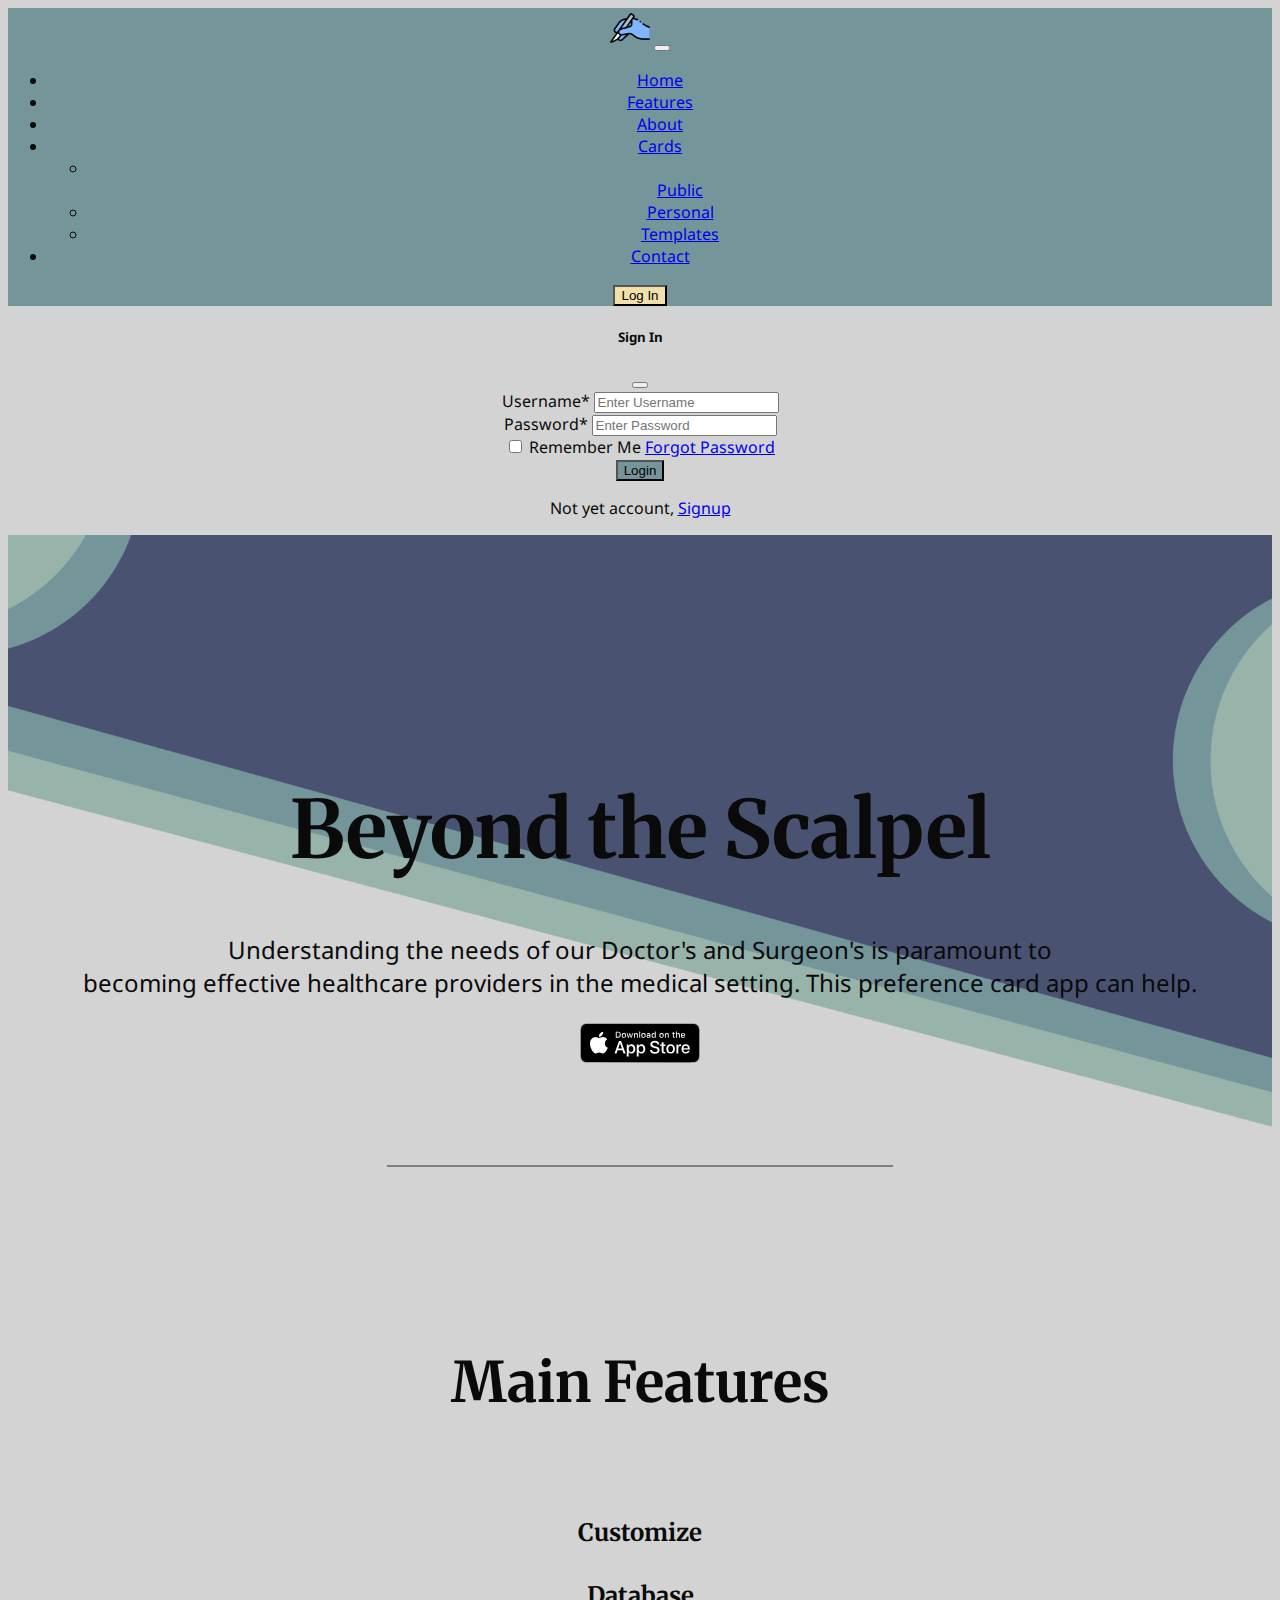
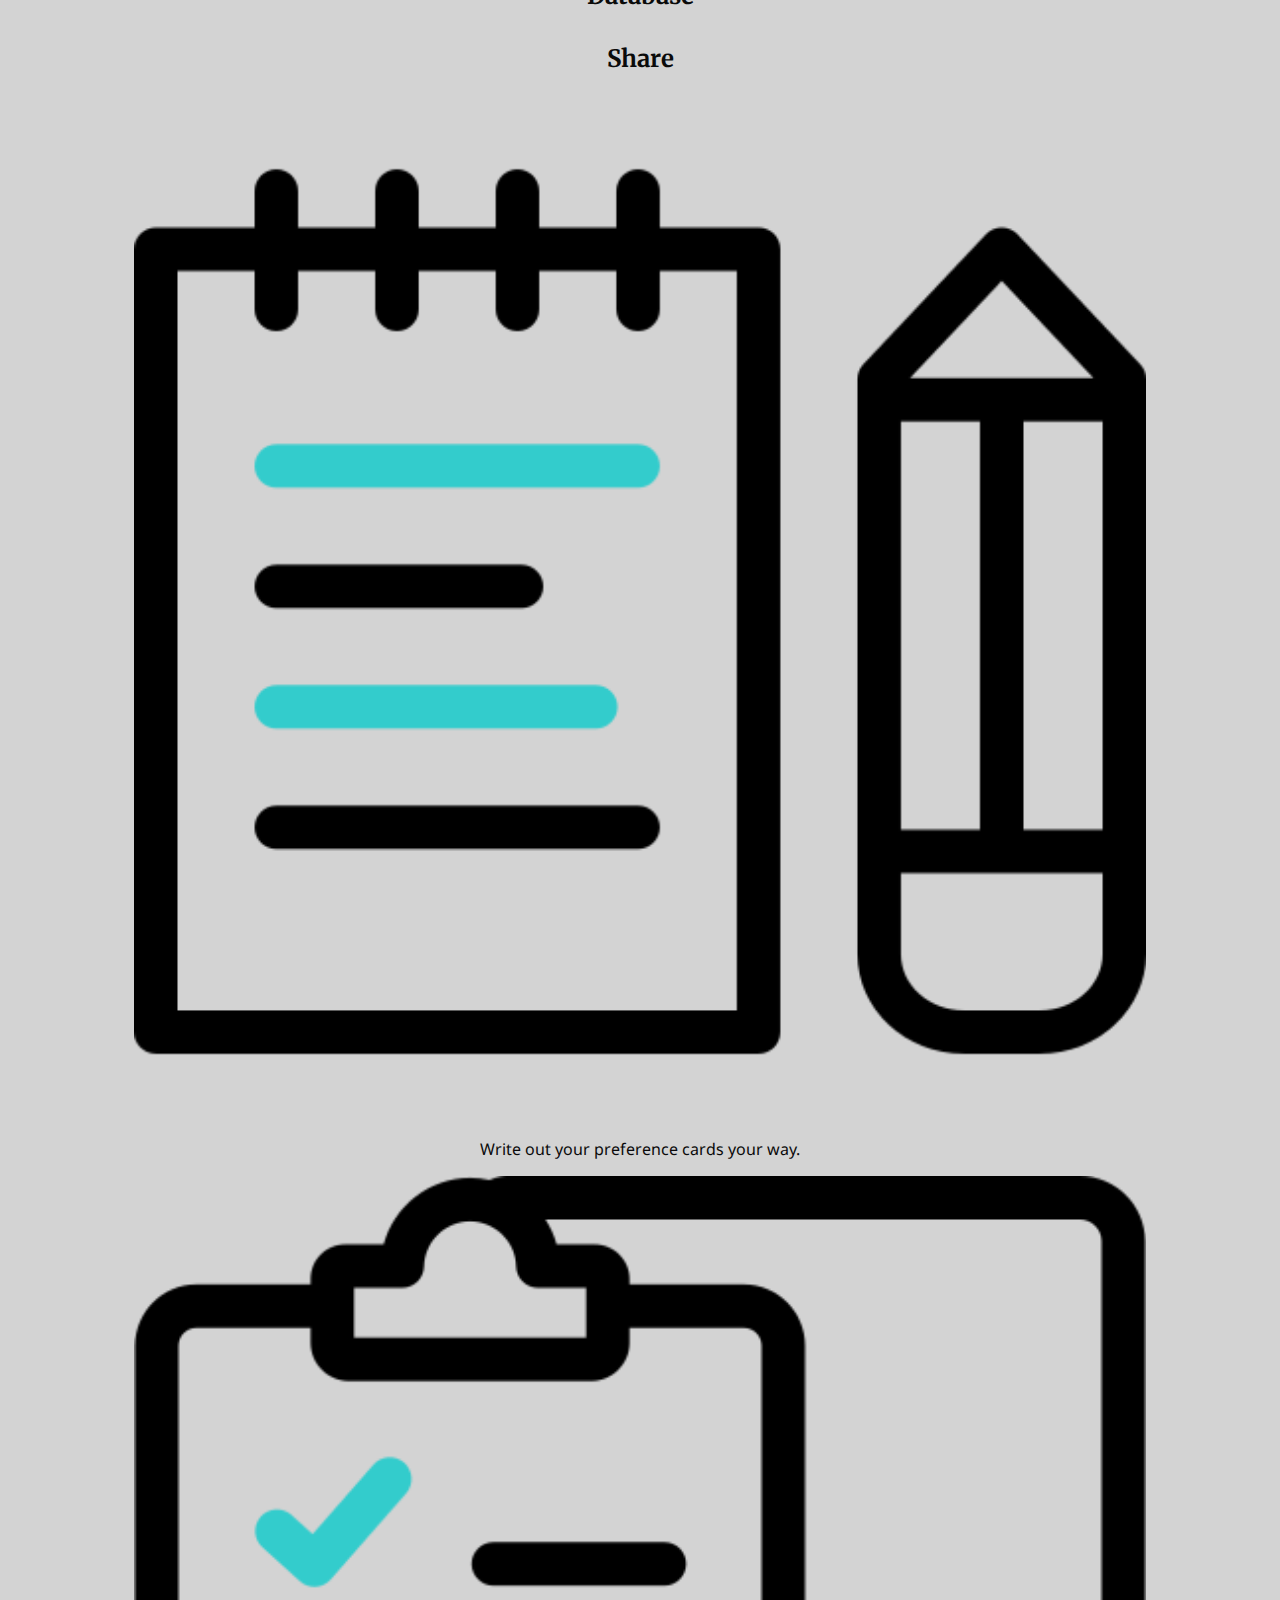
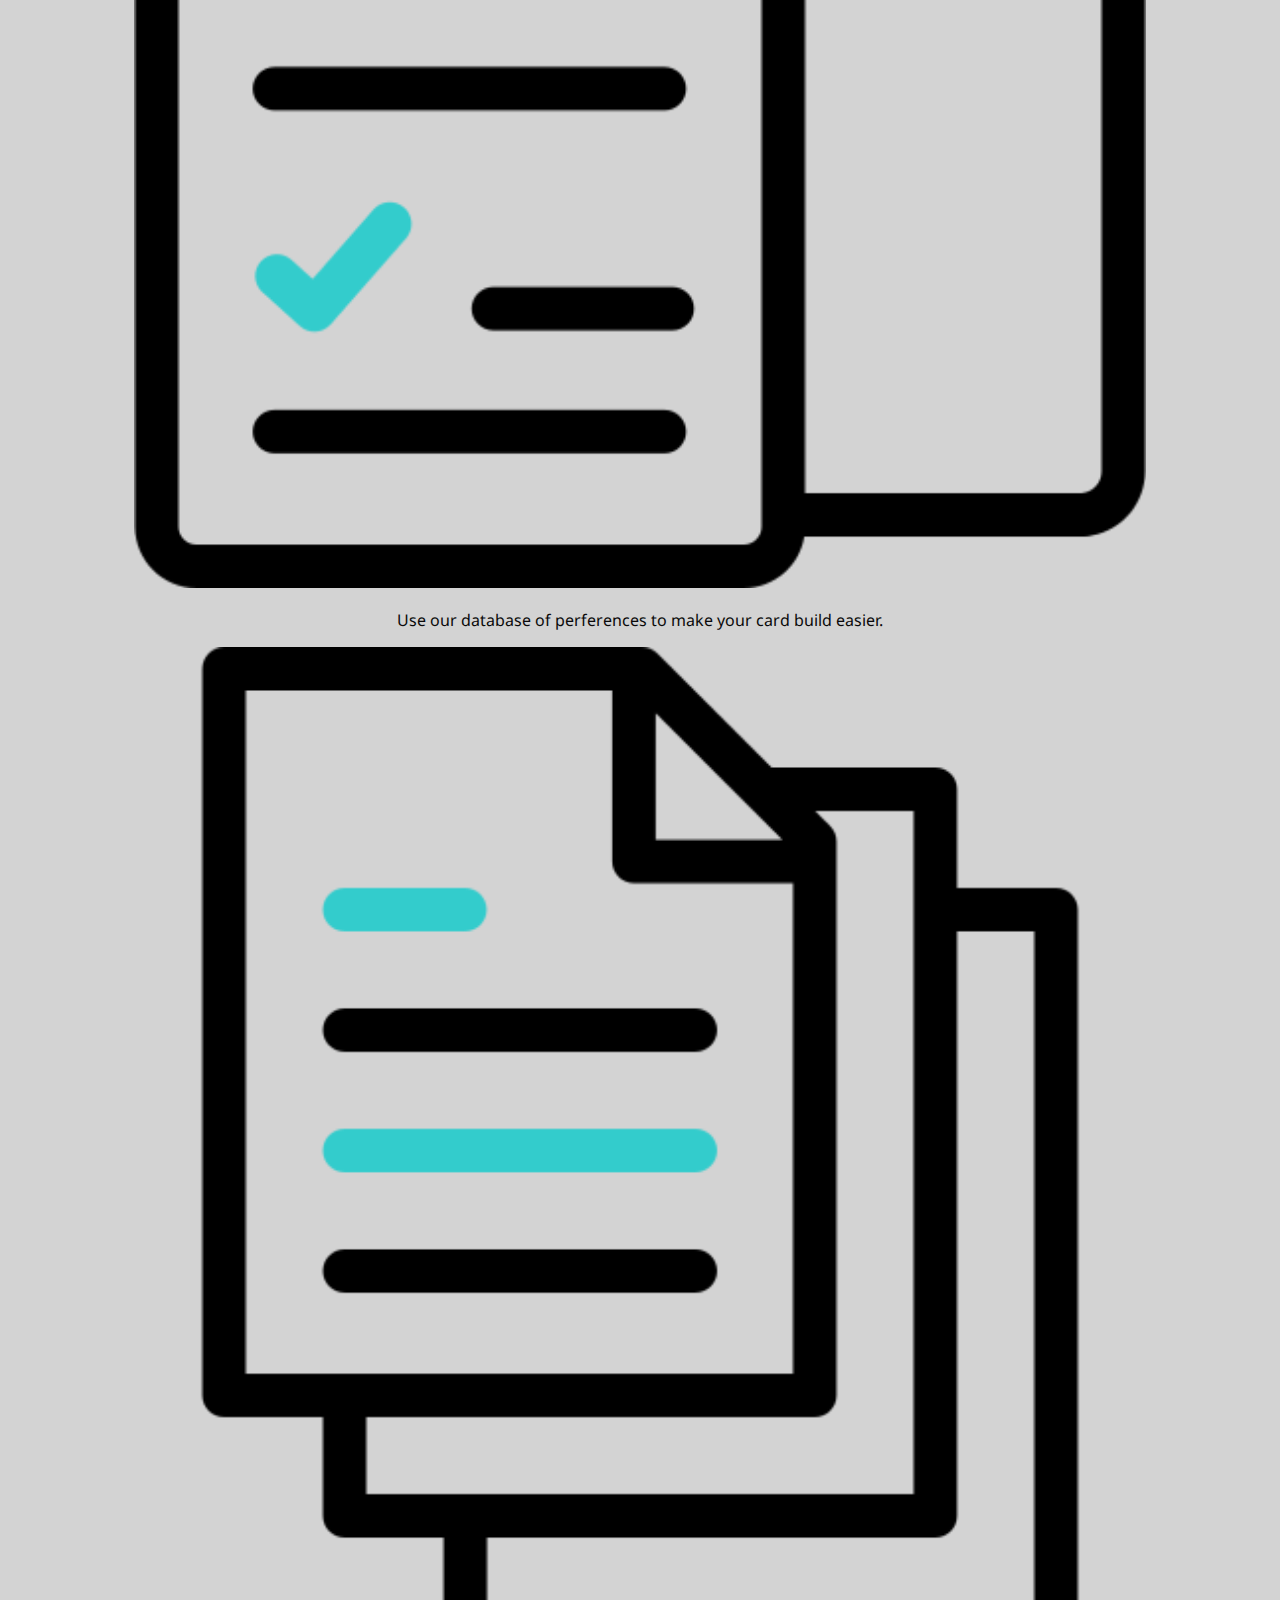
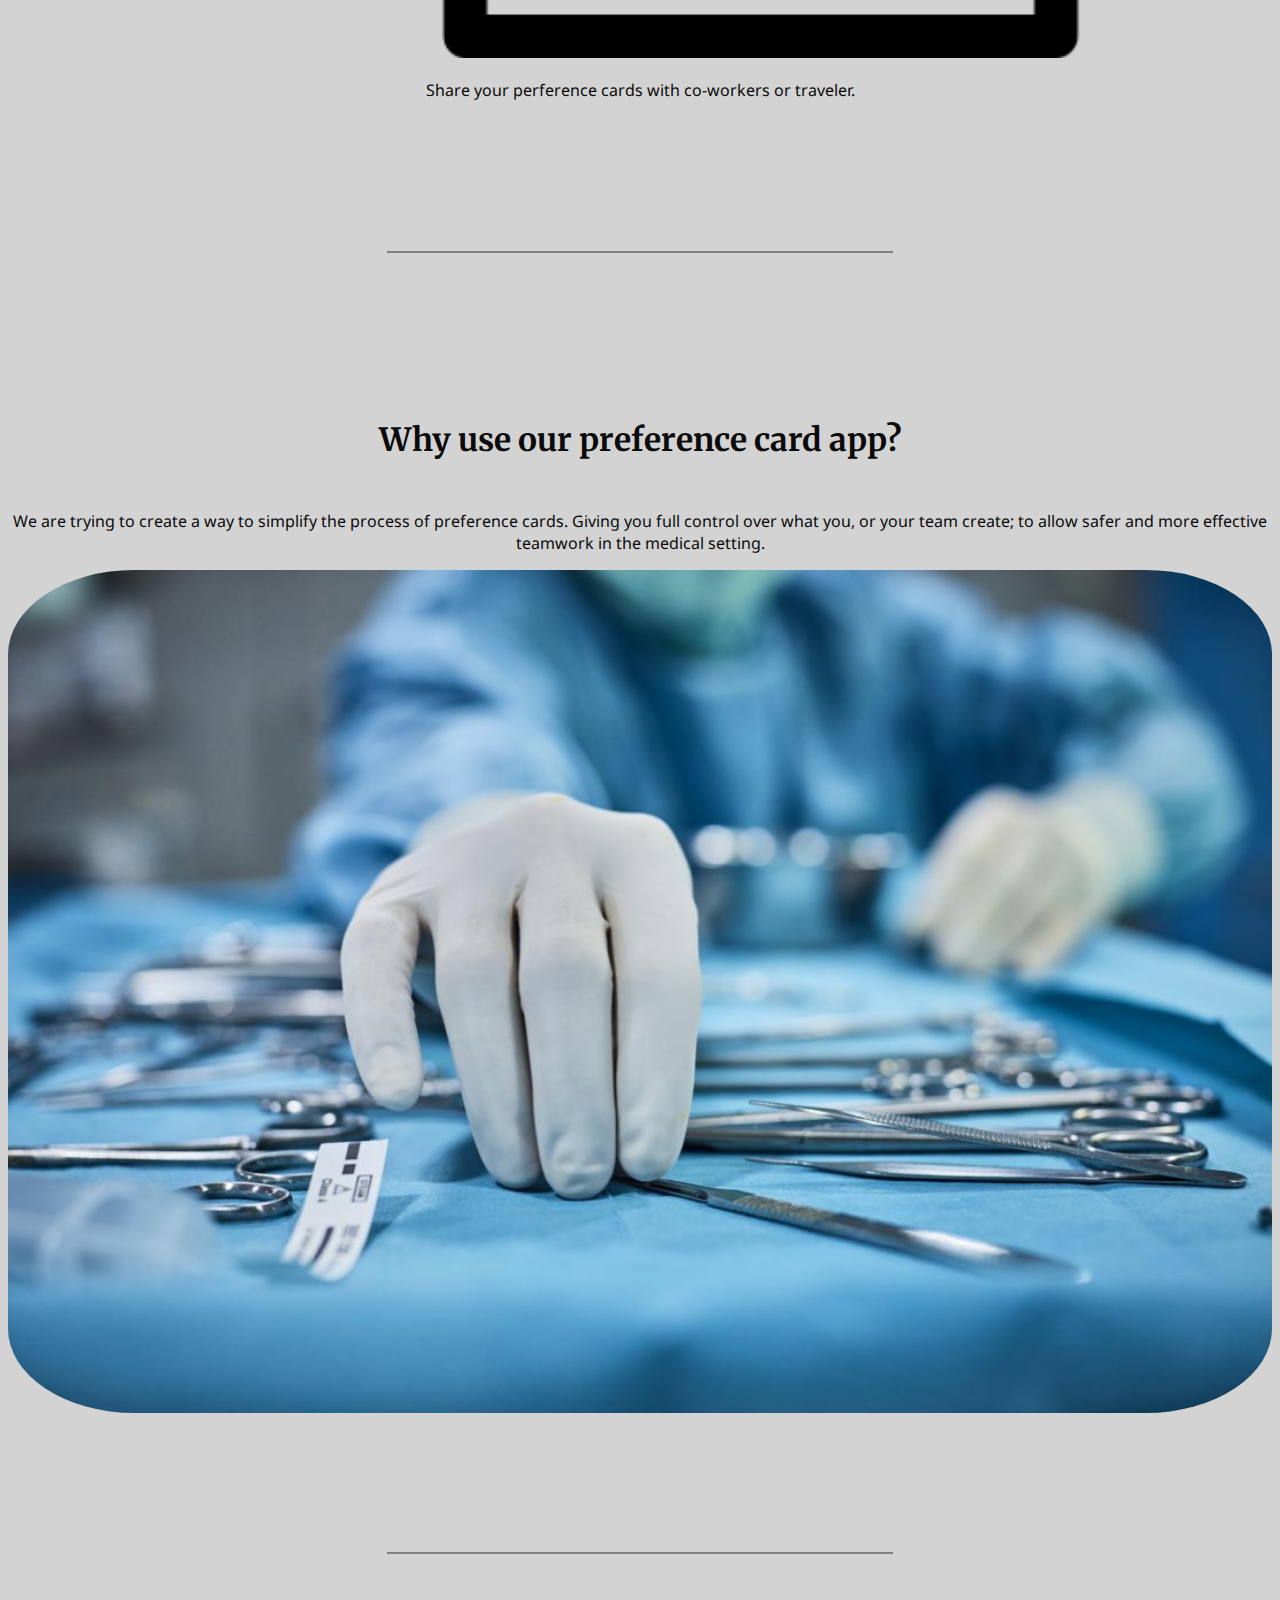
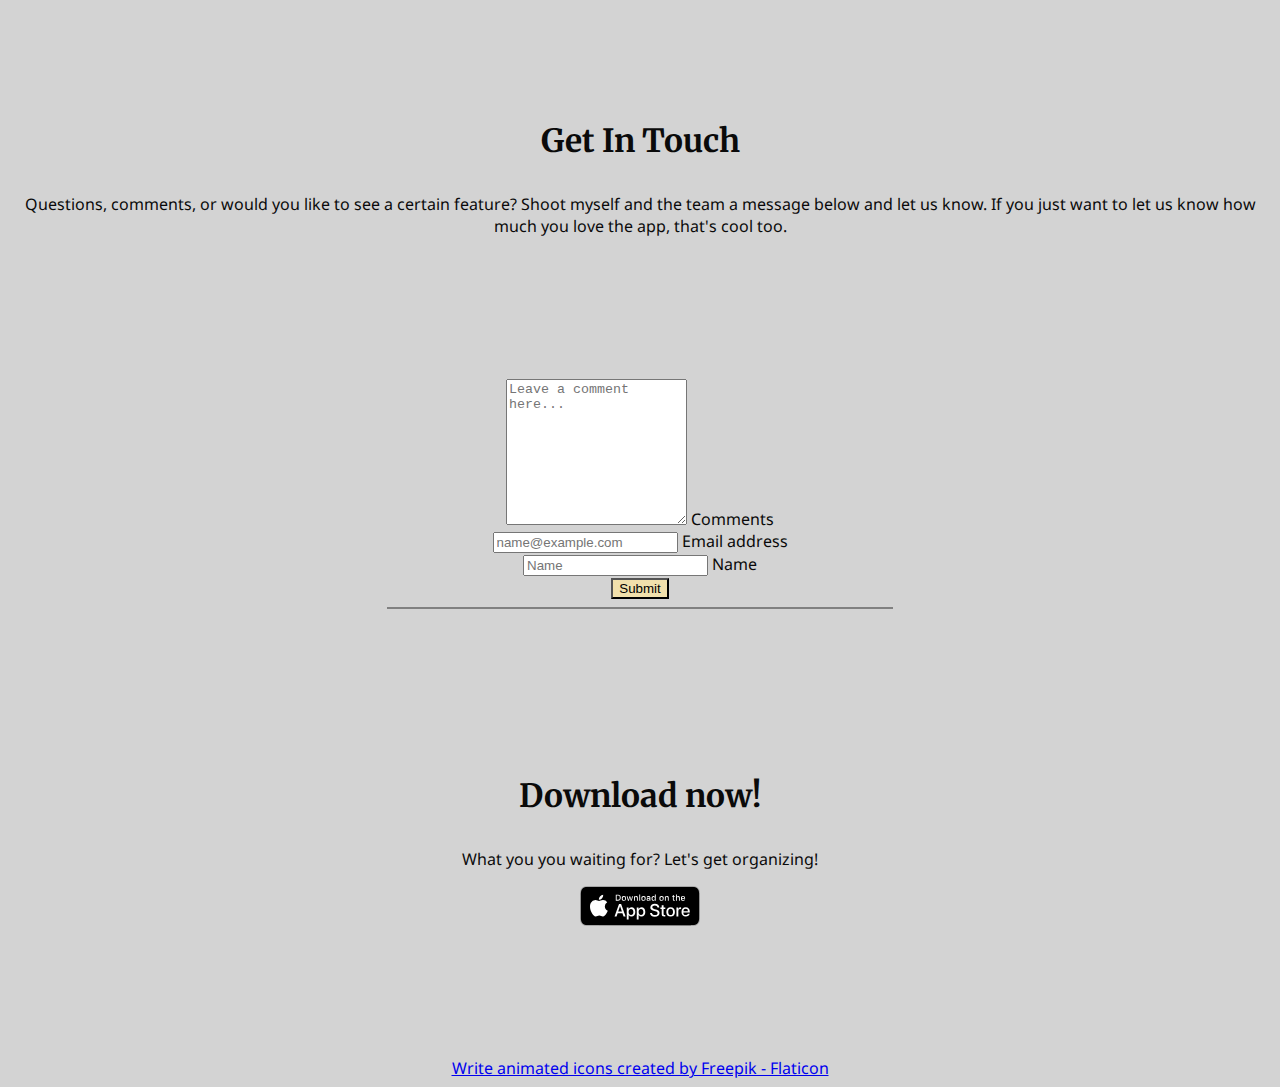
==== index.html @ 88313508 "Add files via upload" ====
<!DOCTYPE html>
<html lang="en">
<head>

<!--Required meta tags-->

    <meta charset="UTF-8">
    <meta http-equiv="X-UA-Compatible" content="IE=edge">
    <meta name="viewport" content="width=device-width, initial-scale=1.0">

<!--Bootstrap-->

    <link href="https://cdn.jsdelivr.net/npm/bootstrap@5.1.3/dist/css/bootstrap.min.css" rel="stylesheet" integrity="sha384-1BmE4kWBq78iYhFldvKuhfTAU6auU8tT94WrHftjDbrCEXSU1oBoqyl2QvZ6jIW3" crossorigin="anonymous">

<!--Fonts-->

    <link rel="preconnect" href="https://fonts.googleapis.com">
    <link rel="preconnect" href="https://fonts.gstatic.com" crossorigin>
    <link href="https://fonts.googleapis.com/css2?family=Merriweather:wght@400;900&family=Noto+Sans:wght@200;400&display=swap" rel="stylesheet">

<!--Stylesheet-->

    <link rel="stylesheet" href="css/stylesheet.css"></a>

<!--Icon in window-->

<link rel="icon" href="images/favicon.ico?v=2">

    <title>Beyond the Scalpel</title>
</head>

    <nav class="navbar navbar-expand-md sticky-top navbar-dark">
        <div class="container-fluid">
            <a class="navbar-brand" href="#">
                <img src="images/scalpel.png" width="40" height="40" alt="icon picture"/></a>
            <button class="navbar-toggler" type="button" data-bs-toggle="collapse" data-bs-target="#navbarSupportedContent" aria-controls="navbarSupportedContent" aria-expanded="false" aria-label="Toggle navigation">
                <span class="navbar-toggler-icon"></span>
            </button>
            <div class="collapse navbar-collapse" id="navbarSupportedContent">

<!--List of Nav links-->

            <ul class="navbar-nav mx-auto">
                <li class="nav-item">
                    <a class="nav-link active" aria-current="page" href="#">Home</a>
                </li>
                <li class="nav-item">
                    <a class="nav-link" href="#features">Features</a>
                </li>
                <li class="nav-item">
                    <a class="nav-link" href="#">About</a>
                </li>
                <li class="nav-item dropdown">
                    <a class="nav-link dropdown-toggle" href="#" id="navbarDropdown" role="button" data-bs-toggle="dropdown" aria-expanded="false">Cards</a>
                    <ul class="dropdown-menu dropdown-menu-dark" aria-labelledby="navbarDropdown">
                        <li></li><a class="dropdown-item" href="#">Public</a></li>
                        <li><a class="dropdown-item" href="#">Personal</a></li>
                        <li><a class="dropdown-item" href="templates.html">Templates</a></li>
                    </ul>
                </li>
                <li class="nav-item">
                    <a class="nav-link" href="#contact">Contact</a>
                </li>
            </ul>

<!--Login Button-->

                <button class="btn btn-sm mx-2 btn-style" data-bs-toggle="modal" data-bs-target="#modalForm" style="background-color: #F1E0AC;" type="button">Log In</button>
            </div>
        </div>
    </nav>

<!--Modal-->

    <div class="modal fade" id="modalForm" tabindex="-1" aria-hidden="true">
        <div class="modal-dialog modal-dialog-centered">
          <div class="modal-content" style="background-color: lightgrey">

<!-- Login Form -->

              <form action="">
                <div class="modal-header">
                  <h5 class="modal-title">Sign In</h5>
                  <button type="button" class="btn-close" data-bs-dismiss="modal" aria-label="Close"></button>
                </div>
                <div class="modal-body">
                  <div class="mb-3">
                      <label for="Username">Username<span class="text-danger">*</span></label>
                      <input type="text" name="username" class="form-control" id="Username" placeholder="Enter Username">
                  </div>
      
                  <div class="mb-3">
                      <label for="Password">Password<span class="text-danger">*</span></label>
                      <input type="password" name="password" class="form-control" id="Password" placeholder="Enter Password">
                  </div>
                  <div class="mb-3">
                      <input class="form-check-input" type="checkbox" value="" id="remember" required>
                      <label class="form-check-label" for="remember">Remember Me</label>
                      <a href="#" class="float-end">Forgot Password</a>
                  </div>
                </div>
                <div class="modal-footer pt-4">                  
                  <button type="button" class="btn mx-auto w-100" style="background-color: #74959A;">Login</button>
                </div>
                <p class="text-center">Not yet account, <a href="#">Signup</a></p> 
            </form>
          </div>
        </div>
      </div>
    
<body>

<!--Header/Download Button-->

    <header class="container-fluid top-header">
        <div class="row mx-5">
            <div class="col">
                <h1>Beyond the Scalpel</h1>
                <p class="text-heading"> Understanding the needs of our Doctor's and Surgeon's is paramount to </br>becoming effective healthcare providers in the medical setting. This preference card app can help.</p>
            </div>
            <div class="row">
                <div class="col">
                    <a class="btn btn-lg pt-5" class="apple-button" role="button" type="button" href="https://www.apple.com/app-store/">
                        <img src="images/apple-appstore.svg"/>
                    </a>
                </div>
            </div>
        </div>
    </header>

    <hr>

<!--Main features-->

    <section class="container">
        <div class="row row-content" id="features">
            <div class="col">
                <h2>Main Features</h2>
            </div>
    <!--Headers-->        
            <div class="row feature-heading">
                <div class="col-4">
                    <h4>Customize</h4>
                </div>
                <div class="col-4">
                    <h4>Database</h4>
                </div>
                <div class="col-4">
                    <h4>Share</h4>
                </div>
            </div>
            <div class="row features">
                <div class="col-2">
    <!--Icons-->
                    <img class="icon" src="images/notebook.png" alt="Notebook Icon" width="80%"/>
                </div>
                <div class="col-2">
                    <p>Write out your preference cards your way.</p>
                </div>
                <div class="col-2">
                    <img class="icon" src="images/checklist.png" alt="Notebook Icon" width="80%"/>
                </div>
                <div class="col-2">
                    <p>Use our database of perferences to make your card build easier.</p>
                </div>
                <div class="col-2">
                    <img class="icon" src="images/document.png" alt="Notebook Icon" width="80%"/>
                </div>
                <div class="col-2">
                    <p>Share your perference cards with co-workers or traveler.</p>
                </div>
            </div>
        </div>
    </section>

  <hr>

<!--Why our app-->

    <section class="container-fluid">
        <div class="row row-content">
            <div class="col-5 my-auto mx-auto">
                <h3>Why use our preference card app?</h3>
                <p class="p-body">We are trying to create a way to simplify the process of preference cards. Giving you full control over what you, or your team create; to allow safer and more effective teamwork in the medical setting.</p>
            </div>
            <div class="col-5 my-auto mx-auto">
                <img class="medical-img" src="images/surgical-hands.jpg" width="100%" alt="Surgical instrument handling"/>
            </div>
        </div>
    </section>

    <hr>

<!--Comments section-->

    <section class="container-fluid">
        <div class="row row-content" id="contact">
            <div class="col-12">
                <h3>Get In Touch</h3>
            </div>
            <div class="col-11 mt-4 mx-auto">
                <p>Questions, comments, or would you like to see a certain feature? Shoot myself and the team a message below and let us know. If you just want to let us know how much you love the app, that's cool too.</p>
            </div>
        </div>

<!--Comments Form-->

        <form>
            <div class="form-floating mb-3">
                <textarea class="form-control" placeholder="Leave a comment here..." id="floatingTextarea" style="height: 140px;"></textarea>
                <label for="floatingTextarea">Comments</label>
            </div>
            <div class="row">
                <div class="col-5">
                    <div class="form-floating mb-3">
                        <input type="email" class="form-control" id="floatingInput" placeholder="name@example.com">
                        <label for="floatingInput">Email address</label>
                    </div>
                </div>
                <div class="col-4">
                    <div class="form-floating">
                        <input type="name" class="form-control" id="floatingName" placeholder="Name">
                        <label for="floatingName">Name</label>
                    </div>
                </div>
                <div class="col-3 mt-1">
                    <button class="btn btn-lg btn-style" type="submit" style="background-color: #F1E0AC;">Submit</button>
                </div>
            </div>
        </form>
    </section>

    <hr>

<!--Download call to action/button-->

    <section class="container-fluid">
        <div class="row row-content">
            <div class="col-12">
                <h3>Download now!</h3>
            </div>
            <div class="col-12 mt-2">
                <p>What you you waiting for? Let's get organizing!</p>
            </div>
            <div class="col">
                <a class="btn btn-lg pt-5" class="apple-button" role="button" type="button" href="https://www.apple.com/app-store/">
                    <img src="images/apple-appstore.svg"/>
                </a>
            </div>
        </div>
    </section>

<footer>

    <a href="https://www.flaticon.com/free-animated-icons/write" title="write animated icons">Write animated icons created by Freepik - Flaticon</a>

</footer>

<!--Bootstrap Javscript-->

    <script src="https://cdn.jsdelivr.net/npm/bootstrap@5.1.3/dist/js/bootstrap.bundle.min.js" integrity="sha384-ka7Sk0Gln4gmtz2MlQnikT1wXgYsOg+OMhuP+IlRH9sENBO0LRn5q+8nbTov4+1p" crossorigin="anonymous"></script>

</body>
</html>
---- css/stylesheet.css ----
body {
    background-color: lightgray;
    font-family: 'Noto Sans', sans-serif;
    font-size: 100%;
    color: rgb(10, 10, 10);
    text-align: center;
}
h1 {
    font-family: 'Merriweather', serif;
    font-size: 5em;
}
h2{
    font-family: 'Merriweather', serif;
    font-size: 3.5em;
}
h3 {
    font-family: 'Merriweather', serif;
    font-size: 2.0em;
}
h4 {
    font-family: 'Merriweather', serif;
    font-size: 1.5em;
}
header {
    background-image: url("../images/header-background.png");
    background-position: center;
    background-repeat: repeat;
    background-size: cover;
    text-align: center;
    padding-top: 15%;
    padding-bottom: 7%;
}
nav {
    background-color: #74959A;
}
hr {
    width: 40%;
    border-style: solid none none none;
    border-width: 2px;
    margin-left: 30%;
}
form {
    margin: auto;
    width: 80%;
}
.row-content {
    padding-top: 10%;
    padding-bottom: 10%;
    color: rgb(10, 10, 10);
}
.features {
    margin-top: 20px;
}
.feature-heading {
    margin-top: 100px;
}
.text-heading {
    font-size: 1.5em;
}
.icon:hover {
    transform: scale(1.2) rotate(10deg);
}
.medical-img {
    border-radius: 10%;
}
.p-body {
    margin-top: 50px;
}
.btn-style:hover { 
    box-shadow: 0 12px 16px 0 rgba(0,0,0,0.24), 0 17px 50px 0 rgba(0,0,0,0.19);
}
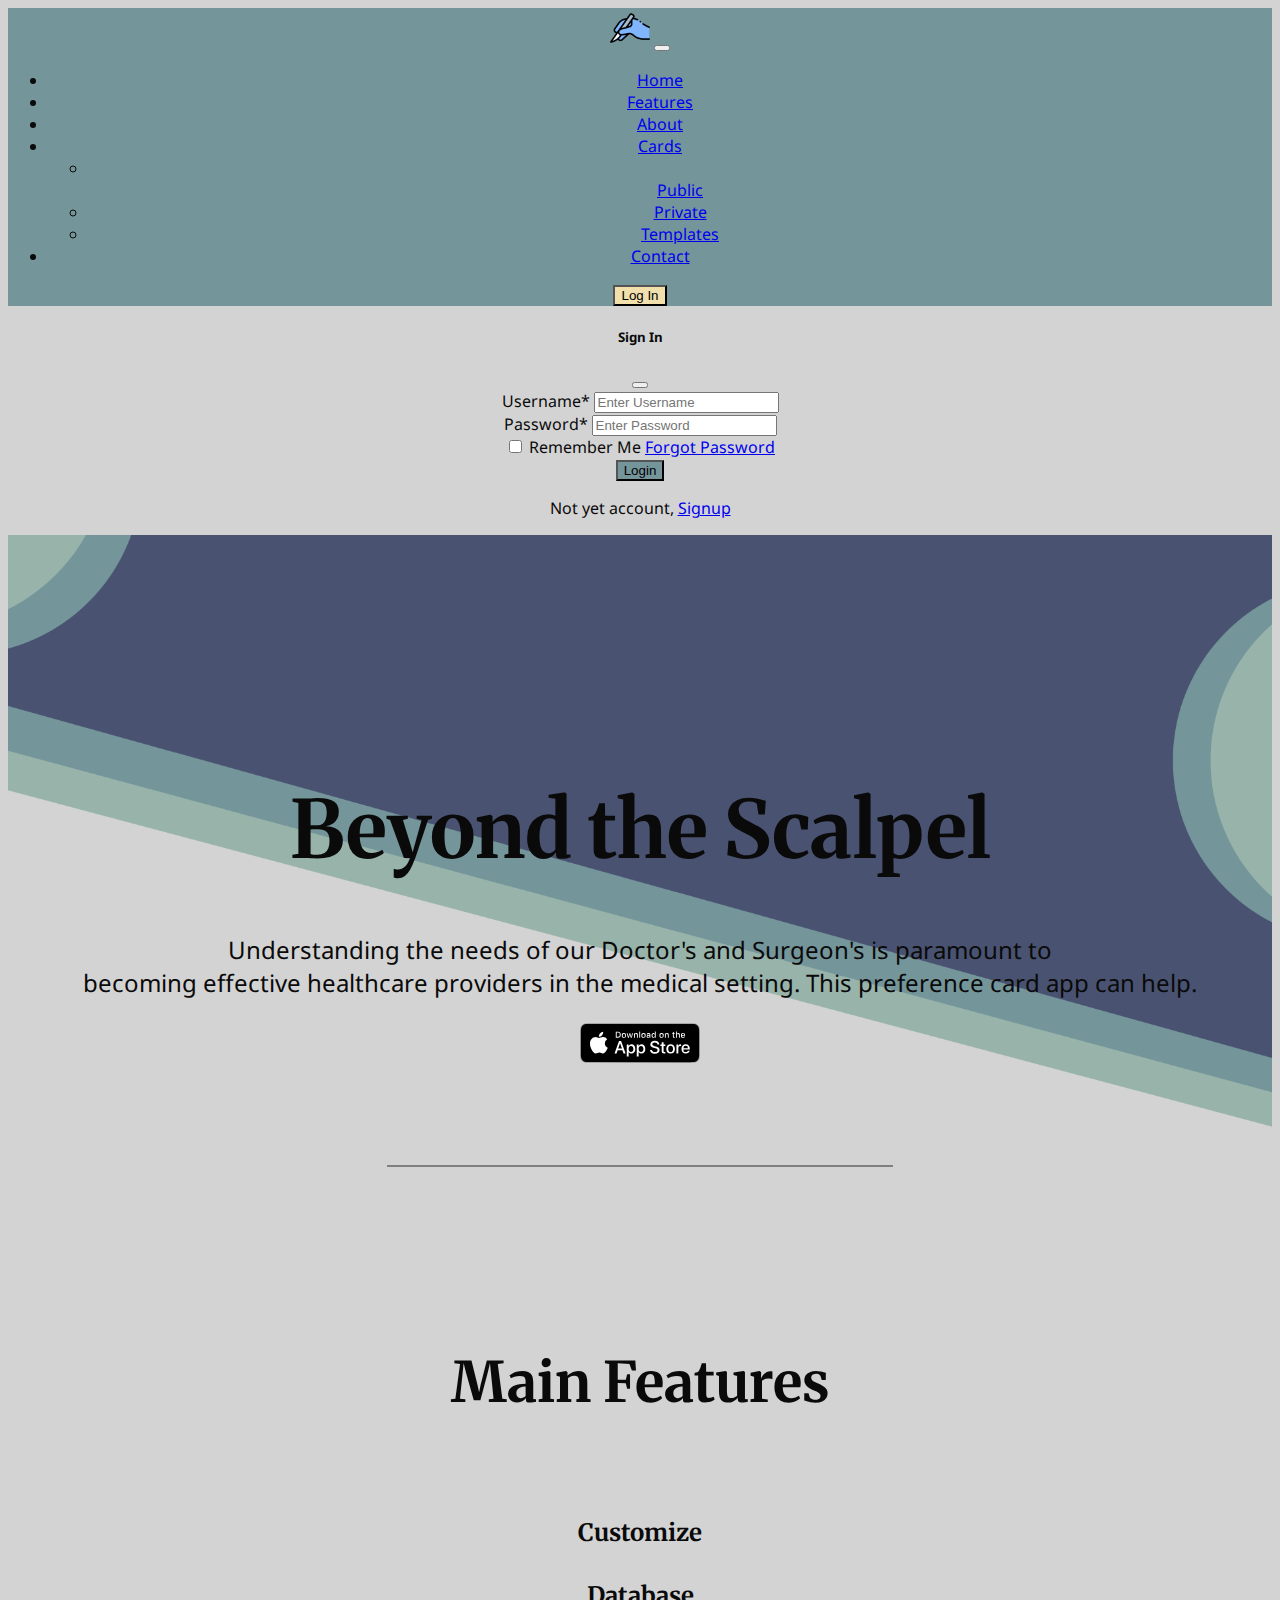
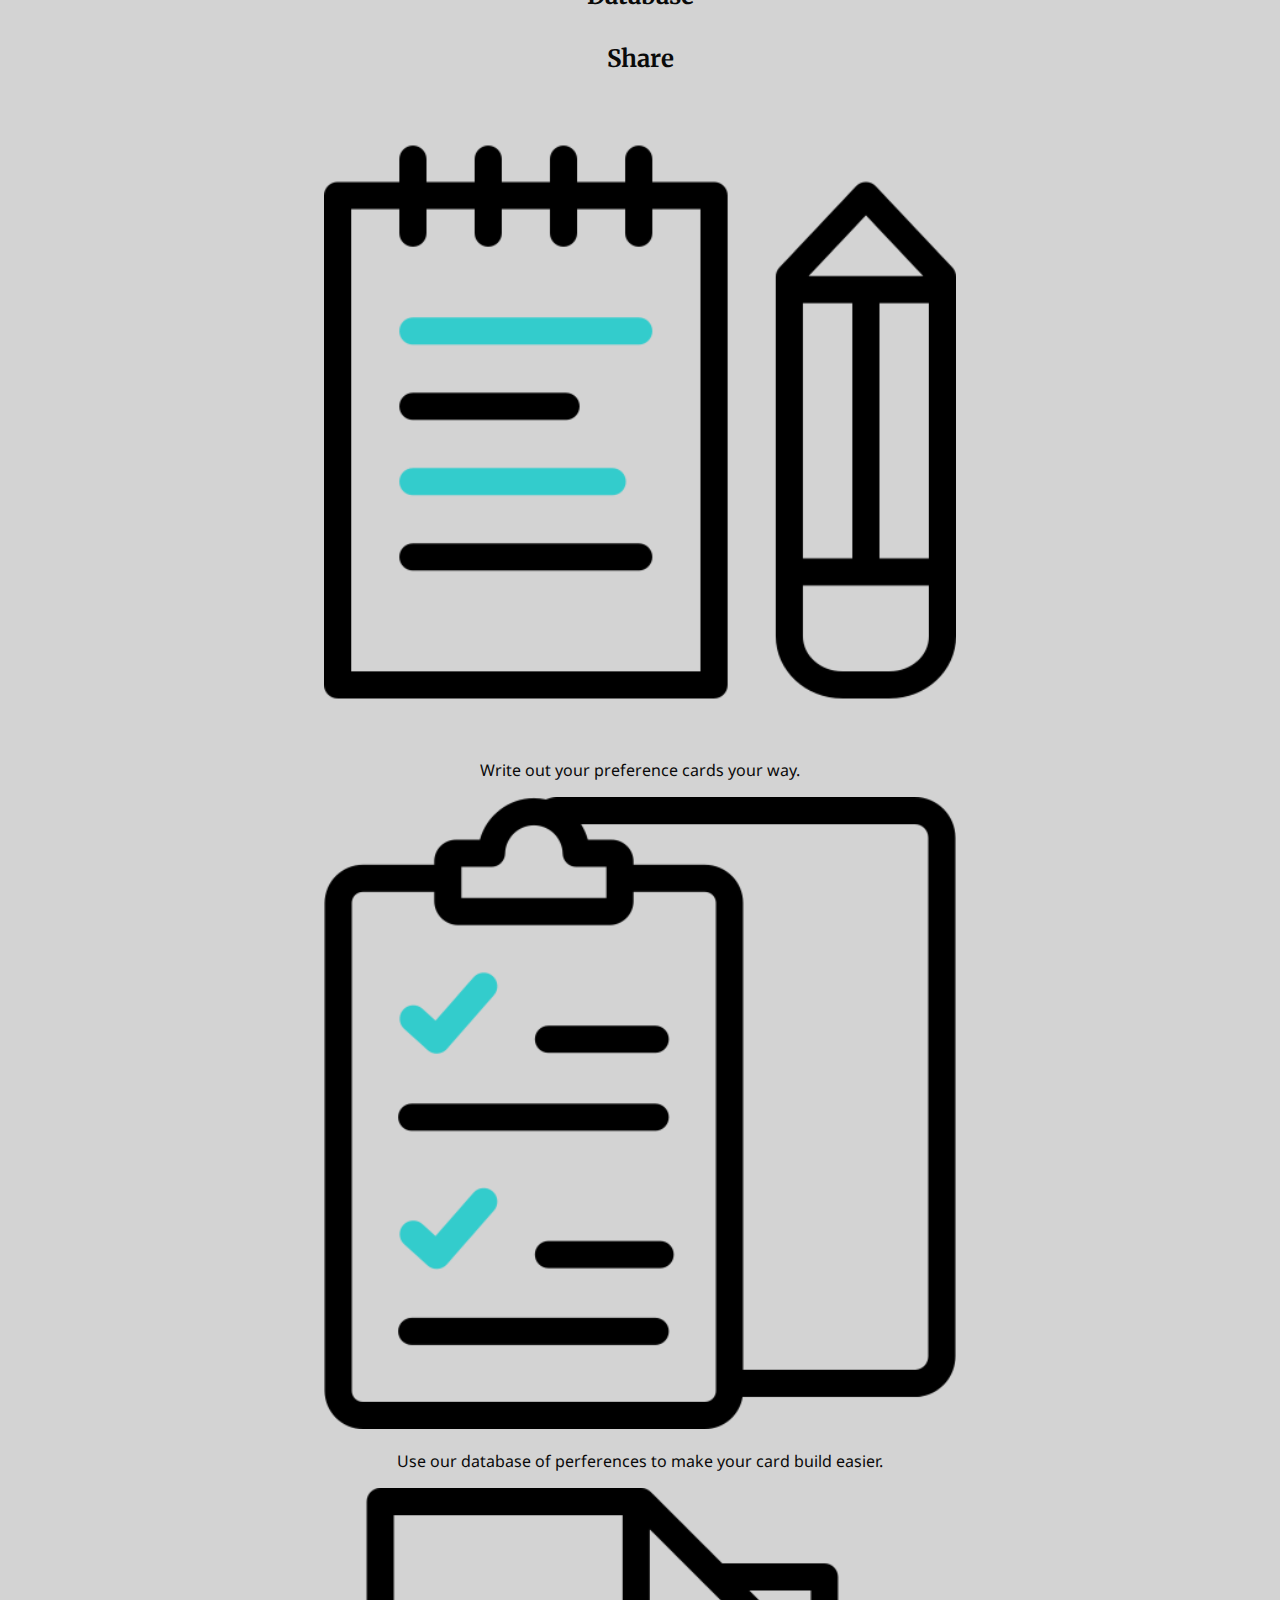
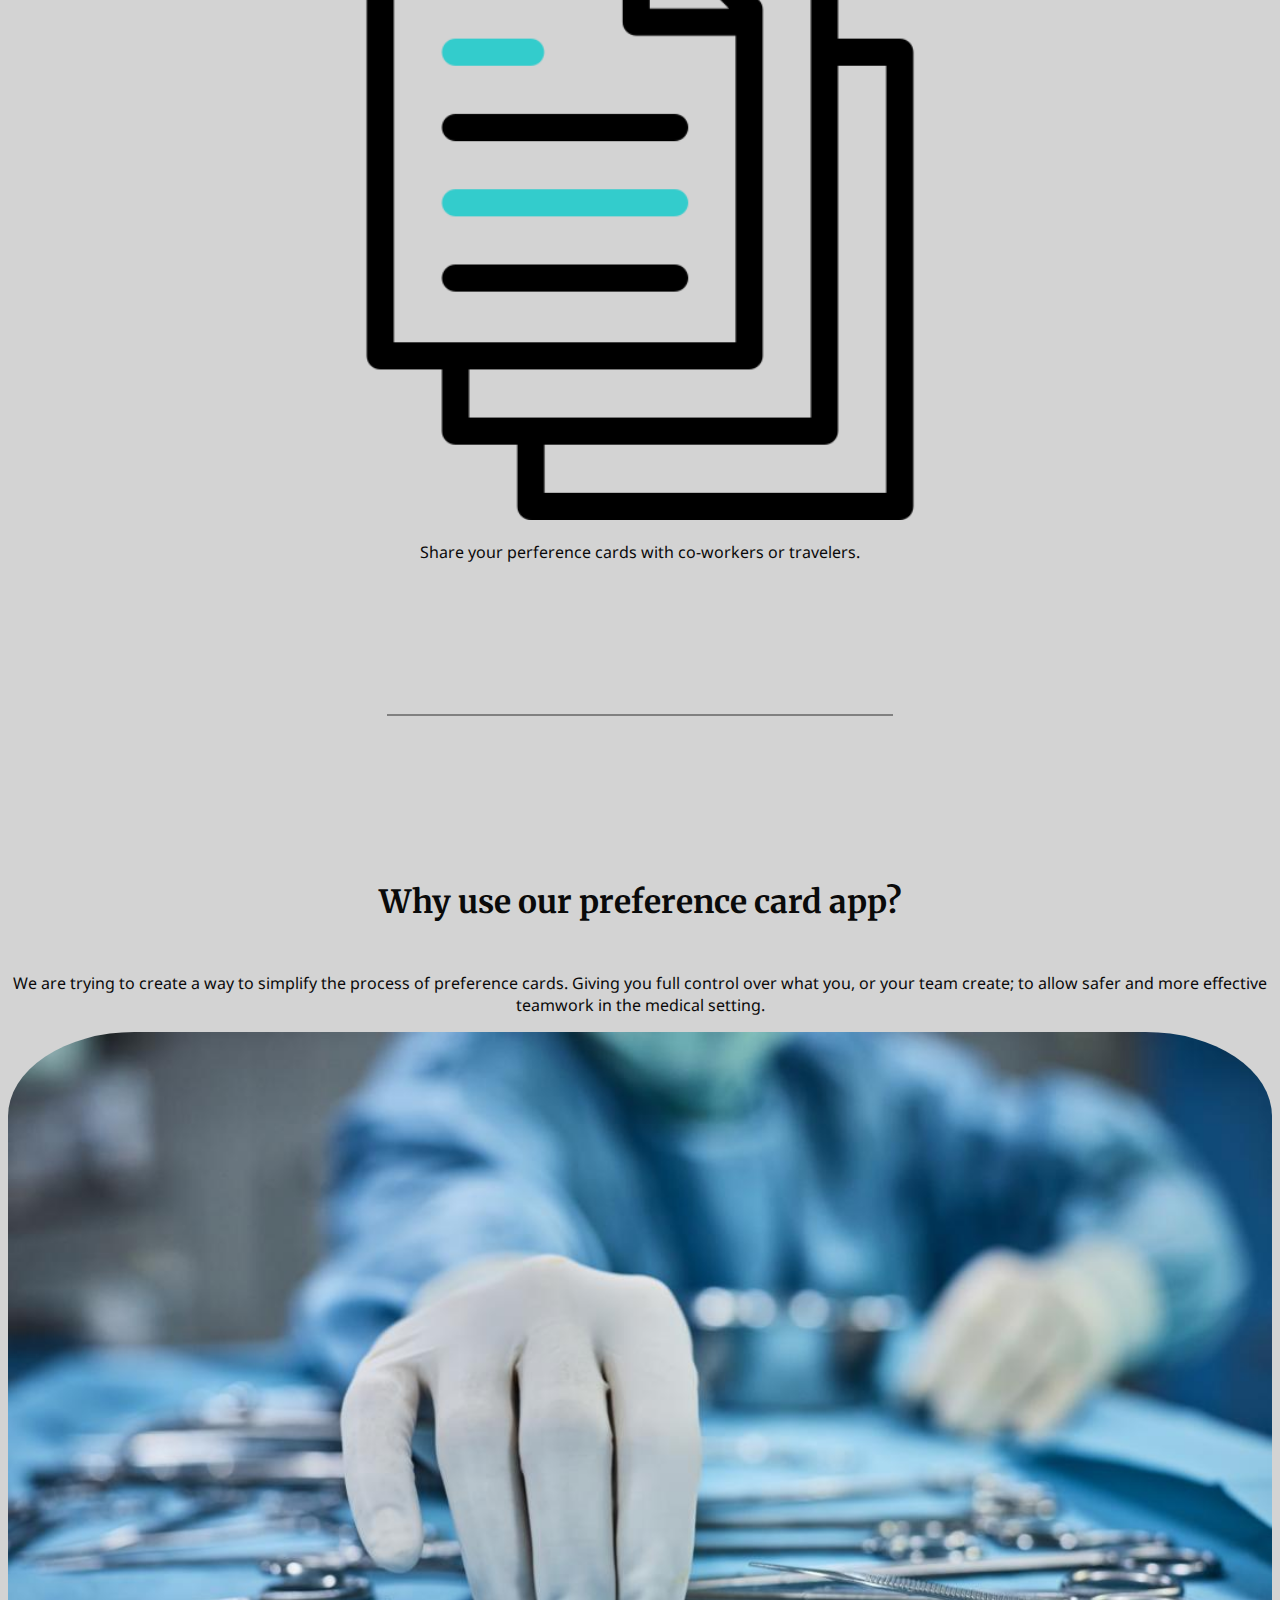
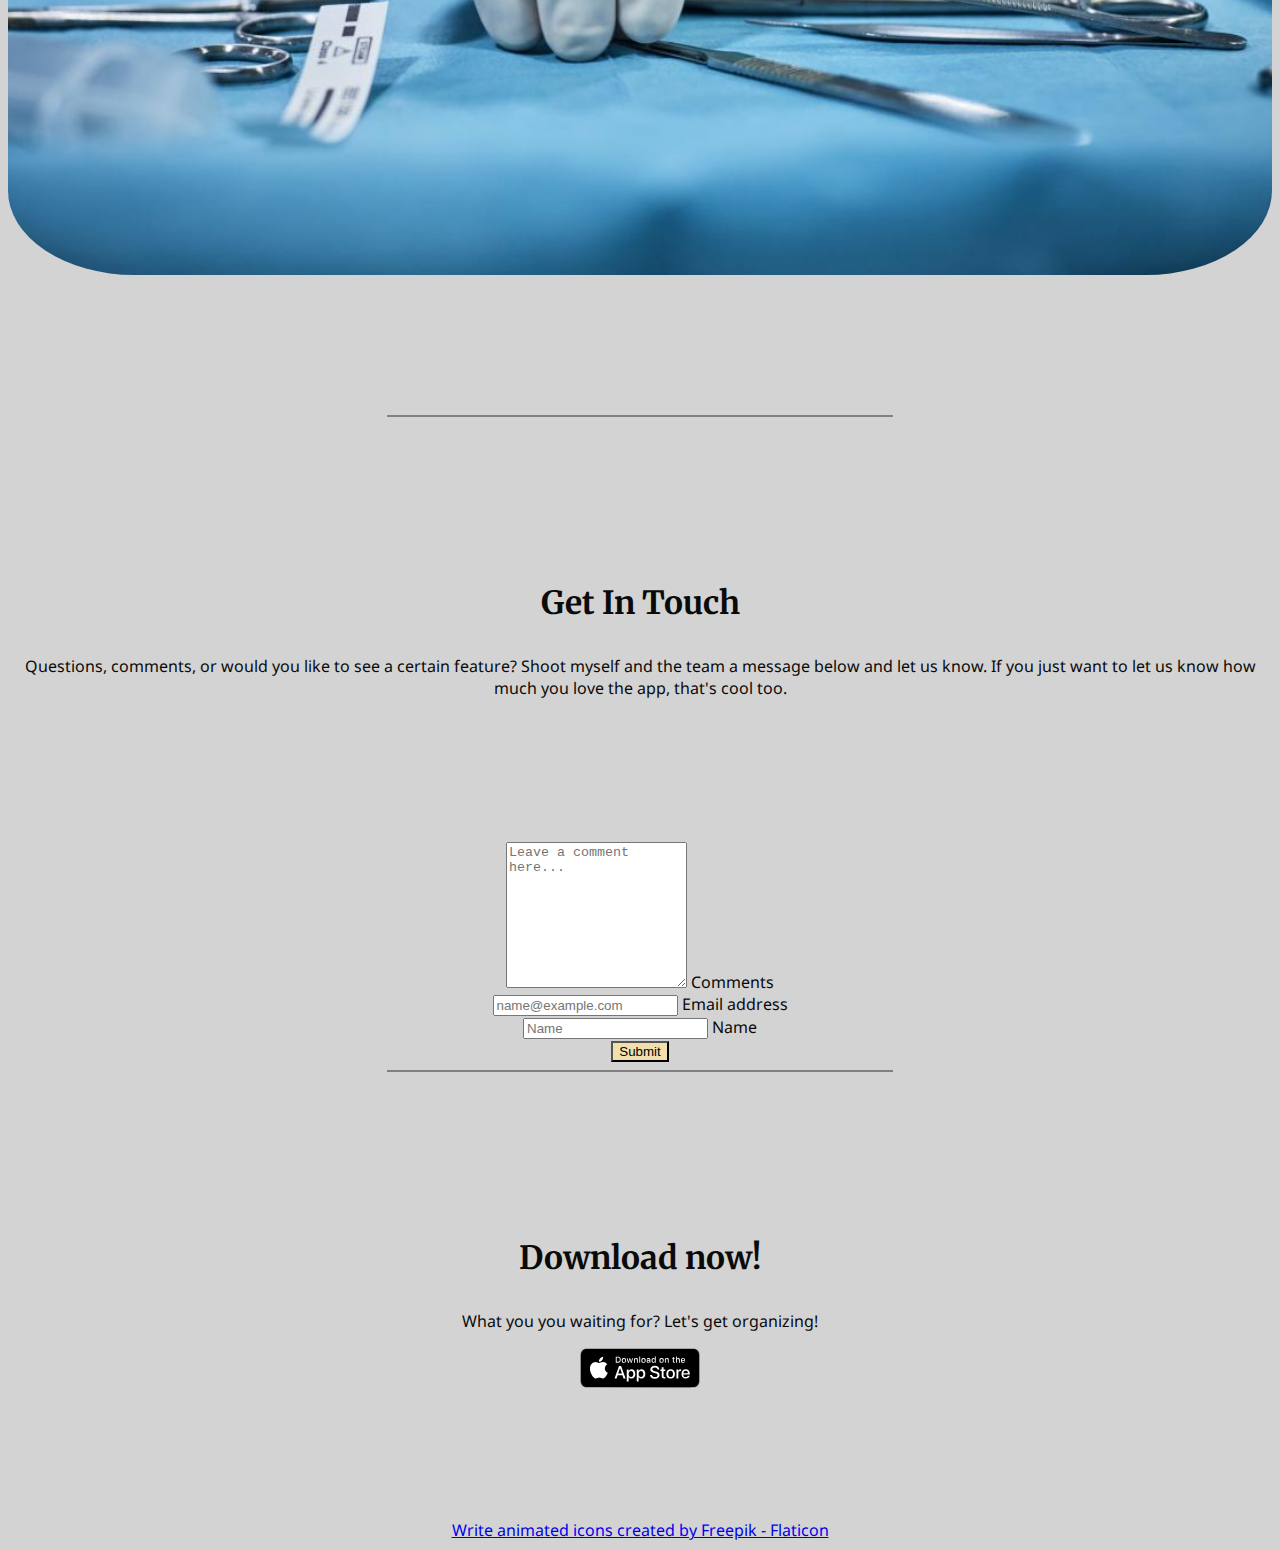
==== commit b1098cce: "Add files via upload" ====
--- a/index.html
+++ b/index.html
@@ -48,13 +48,13 @@
                     <a class="nav-link" href="#features">Features</a>
                 </li>
                 <li class="nav-item">
-                    <a class="nav-link" href="#">About</a>
+                    <a class="nav-link" href="#about">About</a>
                 </li>
                 <li class="nav-item dropdown">
                     <a class="nav-link dropdown-toggle" href="#" id="navbarDropdown" role="button" data-bs-toggle="dropdown" aria-expanded="false">Cards</a>
                     <ul class="dropdown-menu dropdown-menu-dark" aria-labelledby="navbarDropdown">
                         <li></li><a class="dropdown-item" href="#">Public</a></li>
-                        <li><a class="dropdown-item" href="#">Personal</a></li>
+                        <li><a class="dropdown-item" href="#">Private</a></li>
                         <li><a class="dropdown-item" href="templates.html">Templates</a></li>
                     </ul>
                 </li>
@@ -114,7 +114,7 @@
 
     <header class="container-fluid top-header">
         <div class="row mx-5">
-            <div class="col">
+            <div class="col mt-5">
                 <h1>Beyond the Scalpel</h1>
                 <p class="text-heading"> Understanding the needs of our Doctor's and Surgeon's is paramount to </br>becoming effective healthcare providers in the medical setting. This preference card app can help.</p>
             </div>
@@ -139,35 +139,35 @@
             </div>
     <!--Headers-->        
             <div class="row feature-heading">
-                <div class="col-4">
+                <div class="col-4 d-none d-sm-block">
                     <h4>Customize</h4>
                 </div>
-                <div class="col-4">
+                <div class="col-4 d-none d-sm-block">
                     <h4>Database</h4>
                 </div>
-                <div class="col-4">
+                <div class="col-4 d-none d-sm-block">
                     <h4>Share</h4>
                 </div>
             </div>
+    <!--Icons-->
             <div class="row features">
-                <div class="col-2">
-    <!--Icons-->
-                    <img class="icon" src="images/notebook.png" alt="Notebook Icon" width="80%"/>
-                </div>
-                <div class="col-2">
+                <div class="col-xs-12 col-md-2">
+                    <img class="icon" src="images/notebook.png" alt="Notebook Icon" width="50%"/>
+                </div>
+                <div class="col-xs-12 col-md-2">
                     <p>Write out your preference cards your way.</p>
                 </div>
-                <div class="col-2">
-                    <img class="icon" src="images/checklist.png" alt="Notebook Icon" width="80%"/>
-                </div>
-                <div class="col-2">
+                <div class="col-xs-12 col-md-2">
+                    <img class="icon" src="images/checklist.png" alt="Notebook Icon" width="50%"/>
+                </div>
+                <div class="col-xs-12 col-md-2">
                     <p>Use our database of perferences to make your card build easier.</p>
                 </div>
-                <div class="col-2">
-                    <img class="icon" src="images/document.png" alt="Notebook Icon" width="80%"/>
-                </div>
-                <div class="col-2">
-                    <p>Share your perference cards with co-workers or traveler.</p>
+                <div class="col-xs-12 col-md-2">
+                    <img class="icon" src="images/document.png" alt="Notebook Icon" width="50%"/>
+                </div>
+                <div class="col-xs-12 col-md-2">
+                    <p>Share your perference cards with co-workers or travelers.</p>
                 </div>
             </div>
         </div>
@@ -177,13 +177,13 @@
 
 <!--Why our app-->
 
-    <section class="container-fluid">
+    <section class="container-fluid" id="about">
         <div class="row row-content">
-            <div class="col-5 my-auto mx-auto">
+            <div class="col-xs-12 col-sm-5 my-auto mx-auto">
                 <h3>Why use our preference card app?</h3>
                 <p class="p-body">We are trying to create a way to simplify the process of preference cards. Giving you full control over what you, or your team create; to allow safer and more effective teamwork in the medical setting.</p>
             </div>
-            <div class="col-5 my-auto mx-auto">
+            <div class="col my-auto mx-auto">
                 <img class="medical-img" src="images/surgical-hands.jpg" width="100%" alt="Surgical instrument handling"/>
             </div>
         </div>
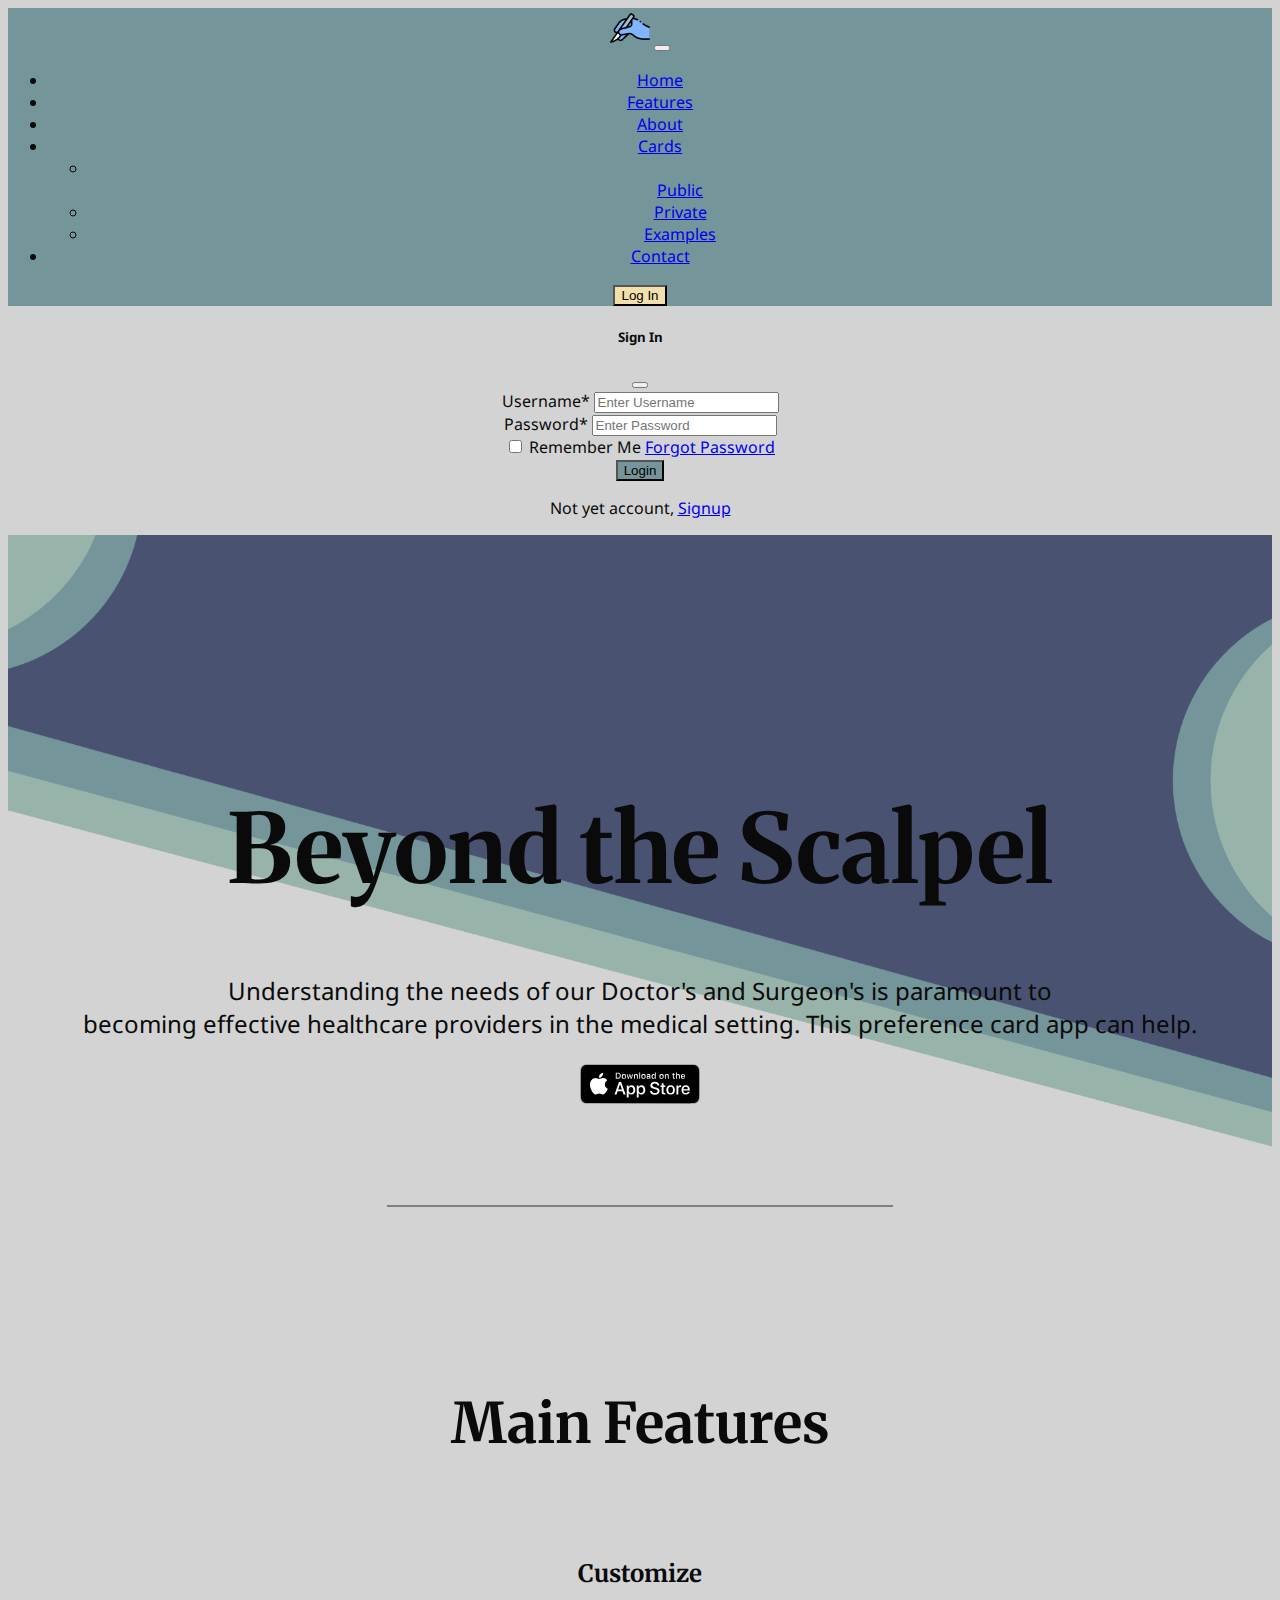
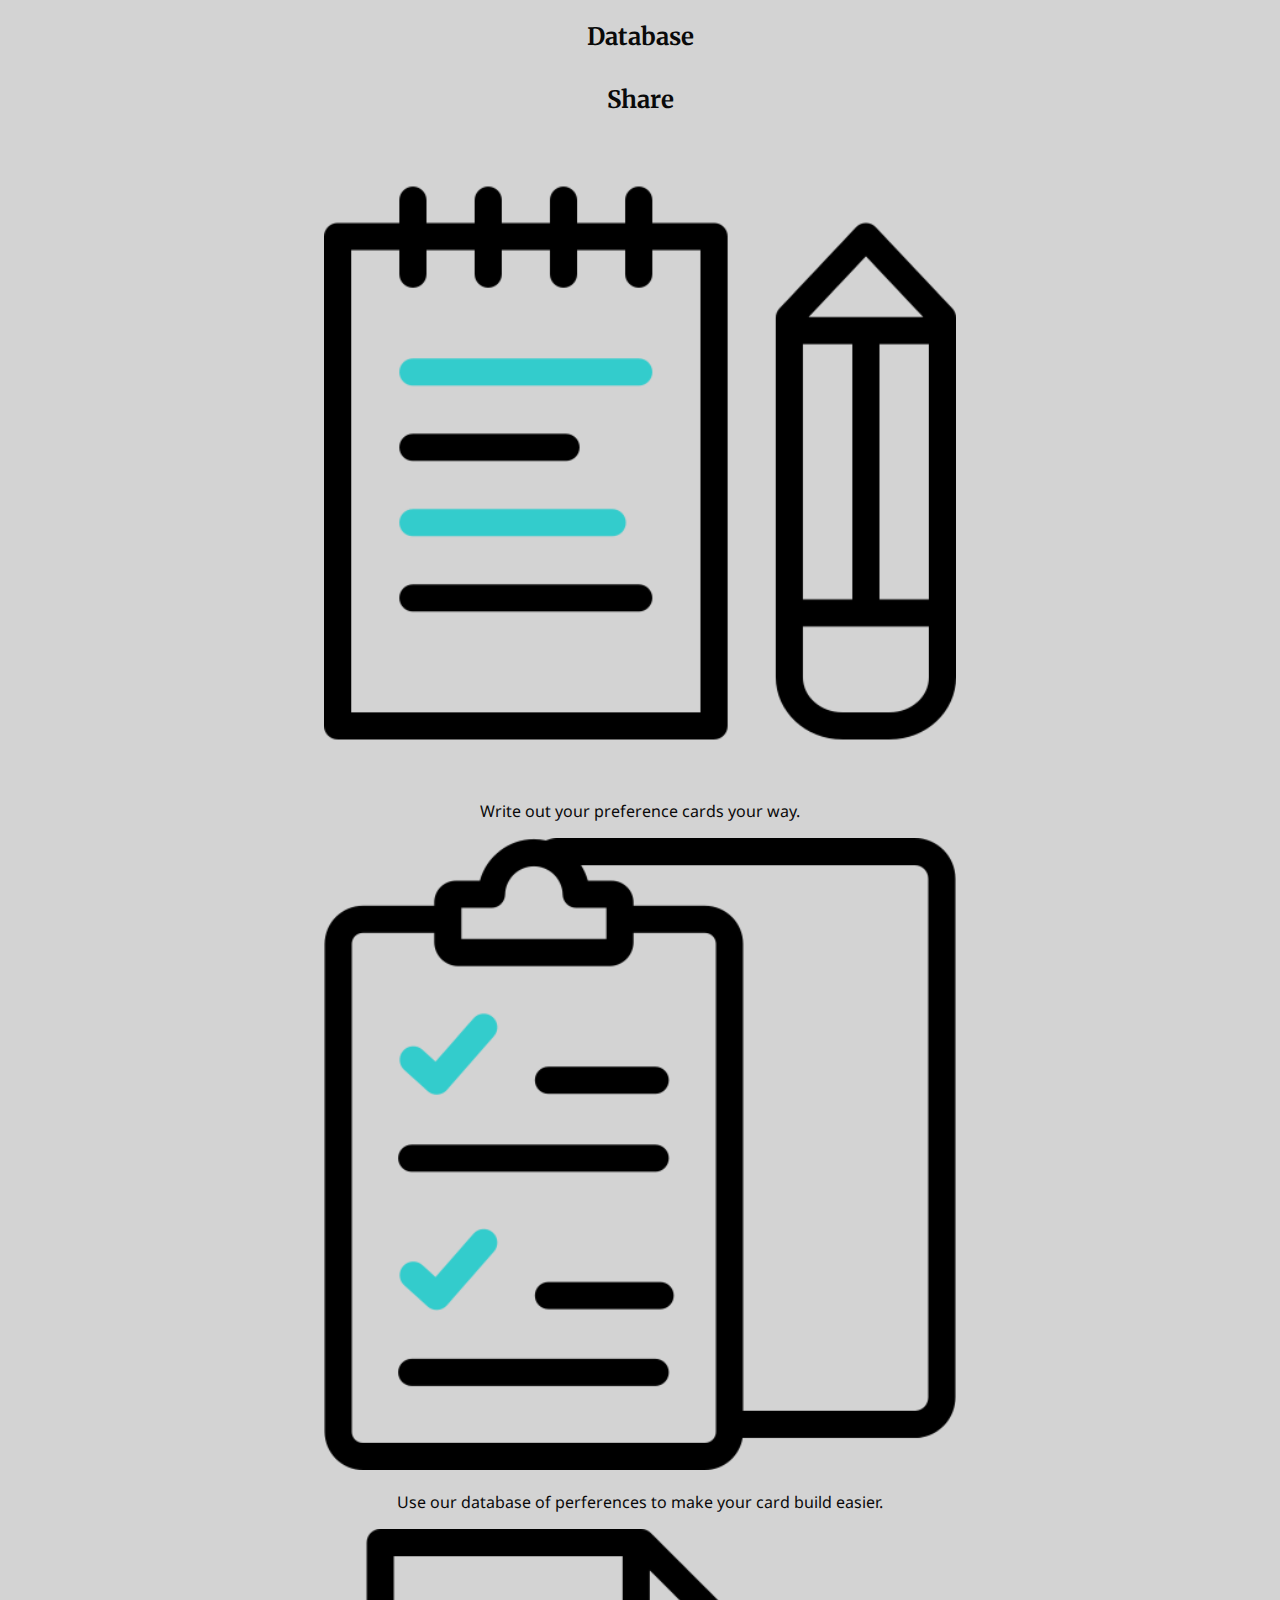
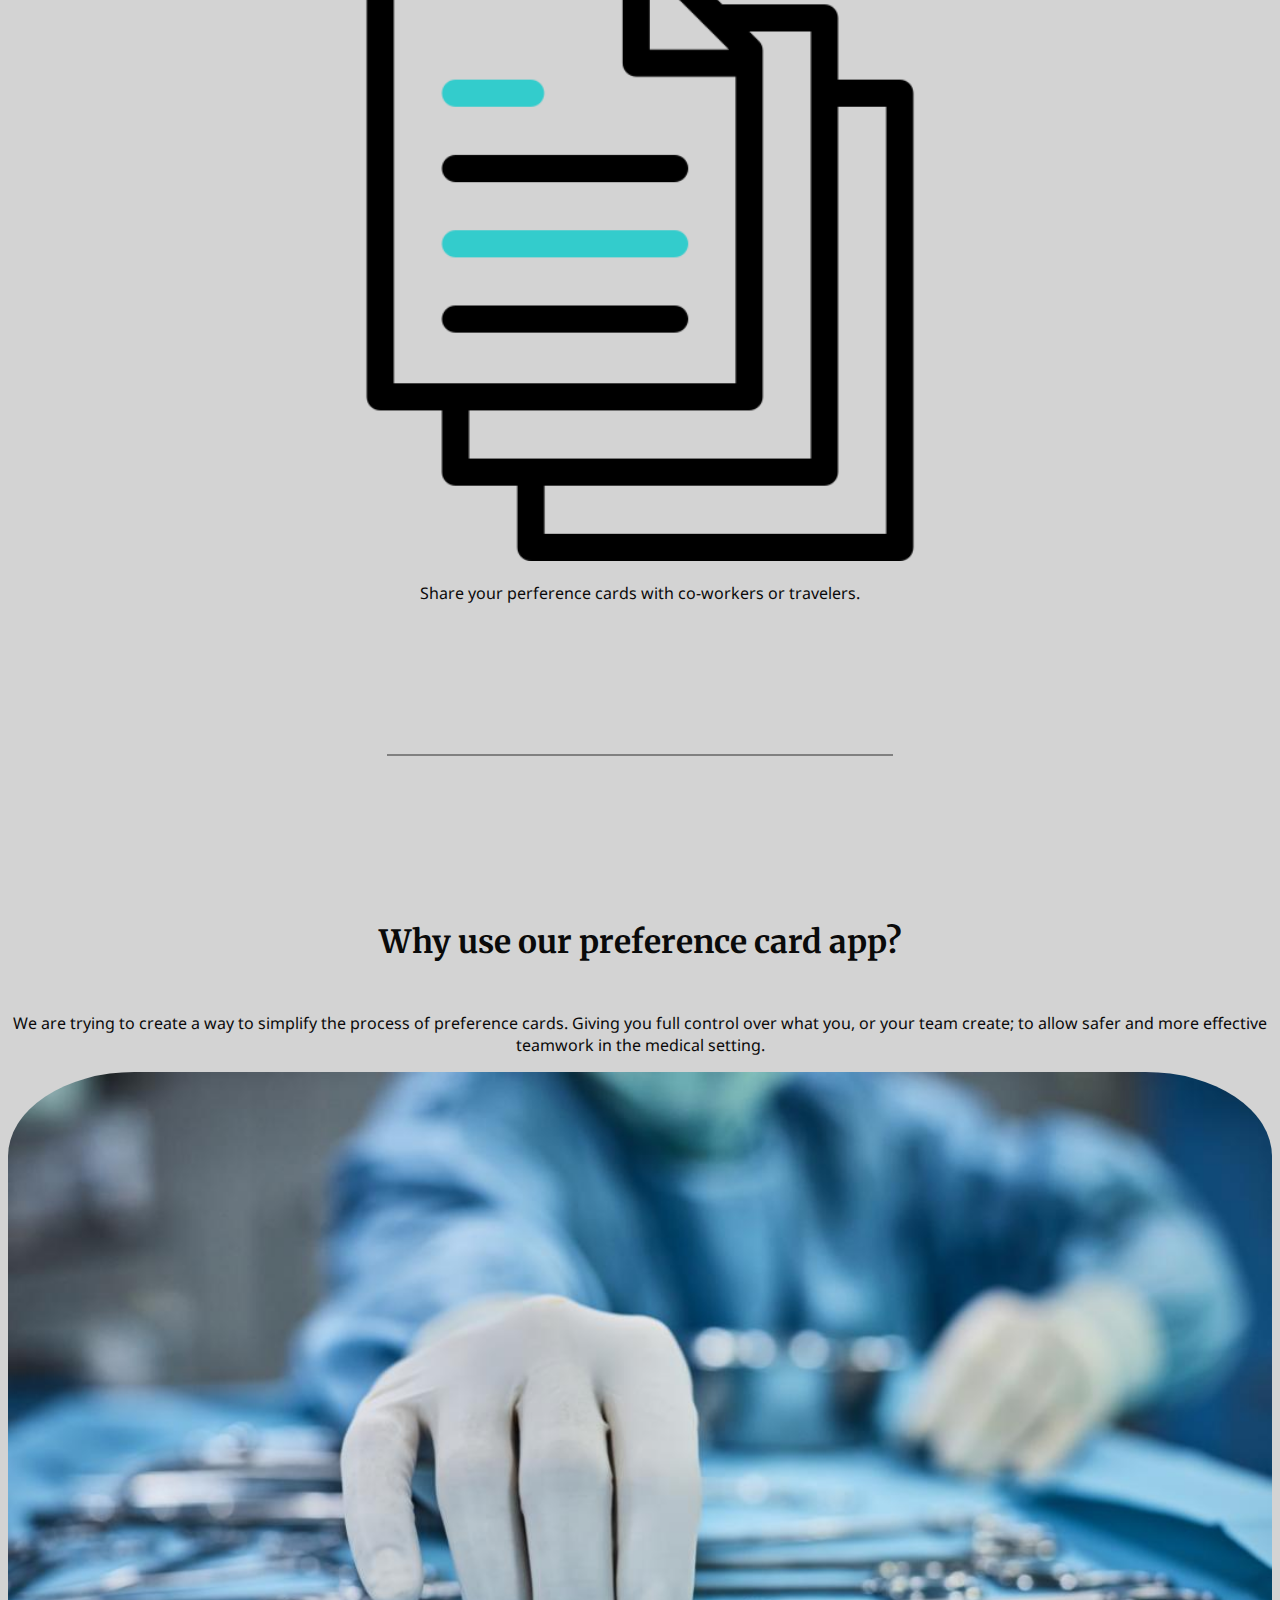
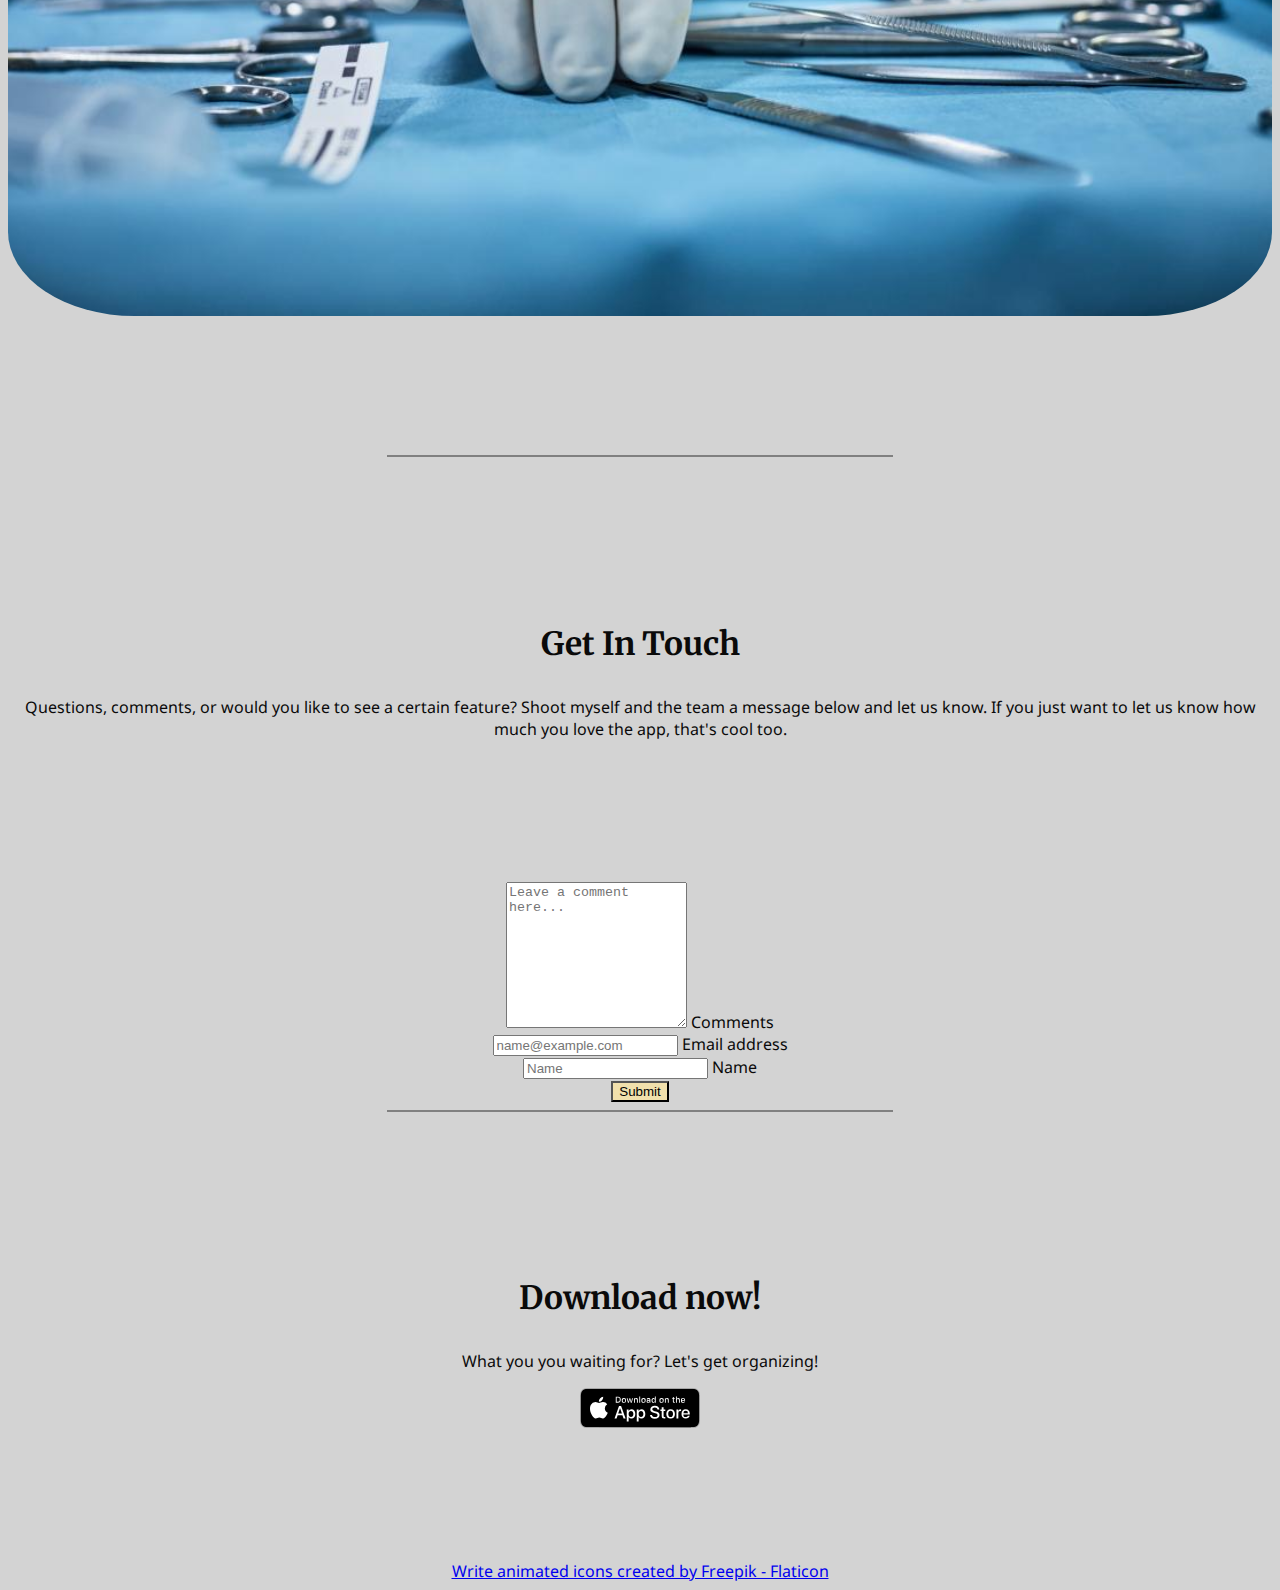
==== commit 9bed621b: "Add files via upload" ====
--- a/index.html
+++ b/index.html
@@ -55,7 +55,7 @@
                     <ul class="dropdown-menu dropdown-menu-dark" aria-labelledby="navbarDropdown">
                         <li></li><a class="dropdown-item" href="#">Public</a></li>
                         <li><a class="dropdown-item" href="#">Private</a></li>
-                        <li><a class="dropdown-item" href="templates.html">Templates</a></li>
+                        <li><a class="dropdown-item" href="templates.html">Examples</a></li>
                     </ul>
                 </li>
                 <li class="nav-item">
--- a/css/stylesheet.css
+++ b/css/stylesheet.css
@@ -5,22 +5,6 @@
     font-size: 100%;
     color: rgb(10, 10, 10);
     text-align: center;
-}
-h1 {
-    font-family: 'Merriweather', serif;
-    font-size: 5em;
-}
-h2{
-    font-family: 'Merriweather', serif;
-    font-size: 3.5em;
-}
-h3 {
-    font-family: 'Merriweather', serif;
-    font-size: 2.0em;
-}
-h4 {
-    font-family: 'Merriweather', serif;
-    font-size: 1.5em;
 }
 header {
     background-image: url("../images/header-background.png");
@@ -31,6 +15,23 @@
     padding-top: 15%;
     padding-bottom: 7%;
 }
+h1 {
+    font-family: 'Merriweather', serif;
+    font-size: 6em;  
+    
+}
+h2{
+    font-family: 'Merriweather', serif;
+    font-size: 3.5em;
+}
+h3 {
+    font-family: 'Merriweather', serif;
+    font-size: 2.0em;
+}
+h4 {
+    font-family: 'Merriweather', serif;
+    font-size: 1.5em;
+}
 nav {
     background-color: #74959A;
 }
@@ -70,3 +71,134 @@
 .btn-style:hover { 
     box-shadow: 0 12px 16px 0 rgba(0,0,0,0.24), 0 17px 50px 0 rgba(0,0,0,0.19);
 }
+.doctor-profile {
+    position: relative;
+    margin-bottom: 50px;
+    -webkit-transition-duration: 500ms;
+    transition-duration: 500ms;
+    z-index: 1;
+    border-radius: 15px;
+    -webkit-box-shadow: 0 0.25rem 1rem 0 rgba(47, 91, 234, 0.125);
+    box-shadow: 0 0.25rem 1rem 0 rgba(47, 91, 234, 0.125);
+}
+.doctor-profile .doctor-thumb {
+    position: relative;
+    z-index: 1;
+    border-radius: 15px 15px 0 0;
+    margin: 0 auto;
+    padding: 30px 30px 0 30px;
+    background-color: white;
+    overflow: hidden;
+}
+.doctor-profile .doctor-thumb::after {
+    -webkit-transition-duration: 500ms;
+    transition-duration: 500ms;
+    position: absolute;
+    width: 150%;
+    height: 80px;
+    bottom: -45px;
+    left: -25%;
+    content: "";
+    background-color: #ffffff;
+    -webkit-transform: rotate(-15deg);
+    transform: rotate(-15deg);
+}
+@media only screen and (max-width: 575px) {
+    .doctor-profile .doctor-thumb::after {
+        height: 160px;
+        bottom: -90px;
+    }
+}
+.doctor-profile .doctor-thumb .social-info {
+    position: absolute;
+    z-index: 1;
+    width: 100%;
+    bottom: 0;
+    right: 30px;
+    text-align: right;
+}
+.doctor-profile .doctor-thumb .social-info a {
+    font-size: 14px;
+    color: #020710;
+    padding: 0 5px;
+}
+.doctor-profile .doctor-thumb .social-info a:hover,
+.doctor-profile .doctor-thumb .social-info a:focus {
+    color: #3f43fd;
+}
+.doctor-profile .doctor-thumb .social-info a:last-child {
+    padding-right: 0;
+}
+.doctor-profile .doctor-info {
+    position: relative;
+    z-index: 1;
+    padding: 30px;
+    text-align: right;
+    -webkit-transition-duration: 500ms;
+    transition-duration: 500ms;
+    border-radius: 0 0 15px 15px;
+    background-color: #ffffff;
+}
+.doctor-profile .doctor-info::after {
+    -webkit-transition-duration: 500ms;
+    transition-duration: 500ms;
+    position: absolute;
+    z-index: 1;
+    width: 50px;
+    height: 3px;
+    background-color: #495371;
+    content: "";
+    top: 12px;
+    right: 30px;
+}
+.doctor-profile .doctor-info h6 {
+    margin-bottom: 0.25rem;
+    -webkit-transition-duration: 500ms;
+    transition-duration: 500ms;
+}
+@media only screen and (min-width: 768px) and (max-width: 991px) {
+    .doctor-profile .doctor-info h6 {
+        font-size: 14px;
+    }
+}
+.doctor-profile .doctor-info p {
+    -webkit-transition-duration: 500ms;
+    transition-duration: 500ms;
+    margin-bottom: 0;
+    font-size: 14px;
+}
+@media only screen and (min-width: 768px) and (max-width: 991px) {
+    .doctor-profile .doctor-info p {
+        font-size: 12px;
+    }
+}
+.doctor-profile:hover .doctor-thumb::after,
+.doctor-profile:focus .doctor-thumb::after {
+    background-color: #495371;
+}
+.doctor-profile:hover .doctor-thumb .social-info a,
+.doctor-profile:focus .doctor-thumb .social-info a {
+    color: #ffffff;
+}
+.doctor-profile:hover .doctor-thumb .social-info a:hover,
+.doctor-profile:hover .doctor-thumb .social-info a:focus,
+.doctor-profile:focus .doctor-thumb .social-info a:hover,
+.doctor-profile:focus .doctor-thumb .social-info a:focus {
+    color: #ffffff;
+}
+.doctor-profile:hover .doctor-info,
+.doctor-profile:focus .doctor-info {
+    background-color: #495371;
+}
+.doctor-profile:hover .doctor-info::after,
+.doctor-profile:focus .doctor-info::after {
+    background-color: #ffffff;
+}
+.doctor-profile:hover .doctor-info h6,
+.doctor-profile:focus .doctor-info h6 {
+    color: #ffffff;
+}
+.doctor-profile:hover .doctor-info p,
+.doctor-profile:focus .doctor-info p {
+    color: #ffffff;
+}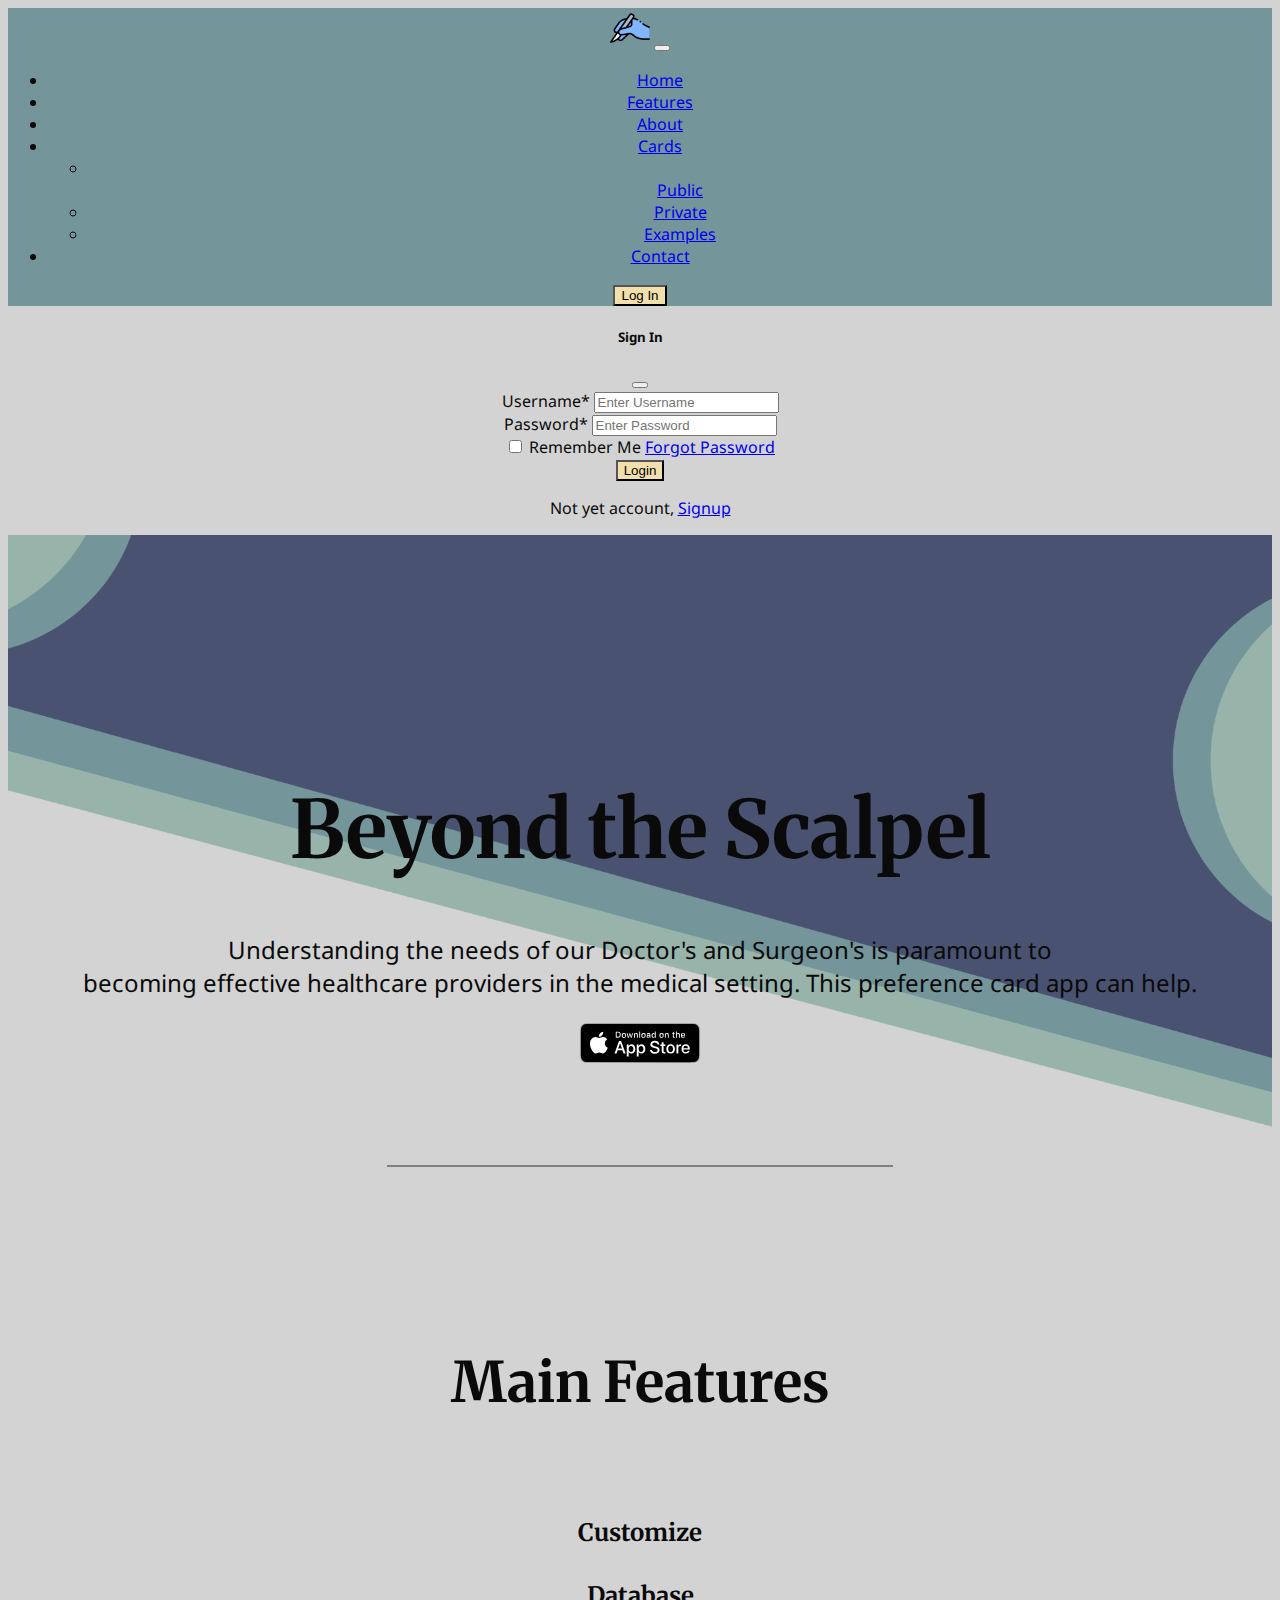
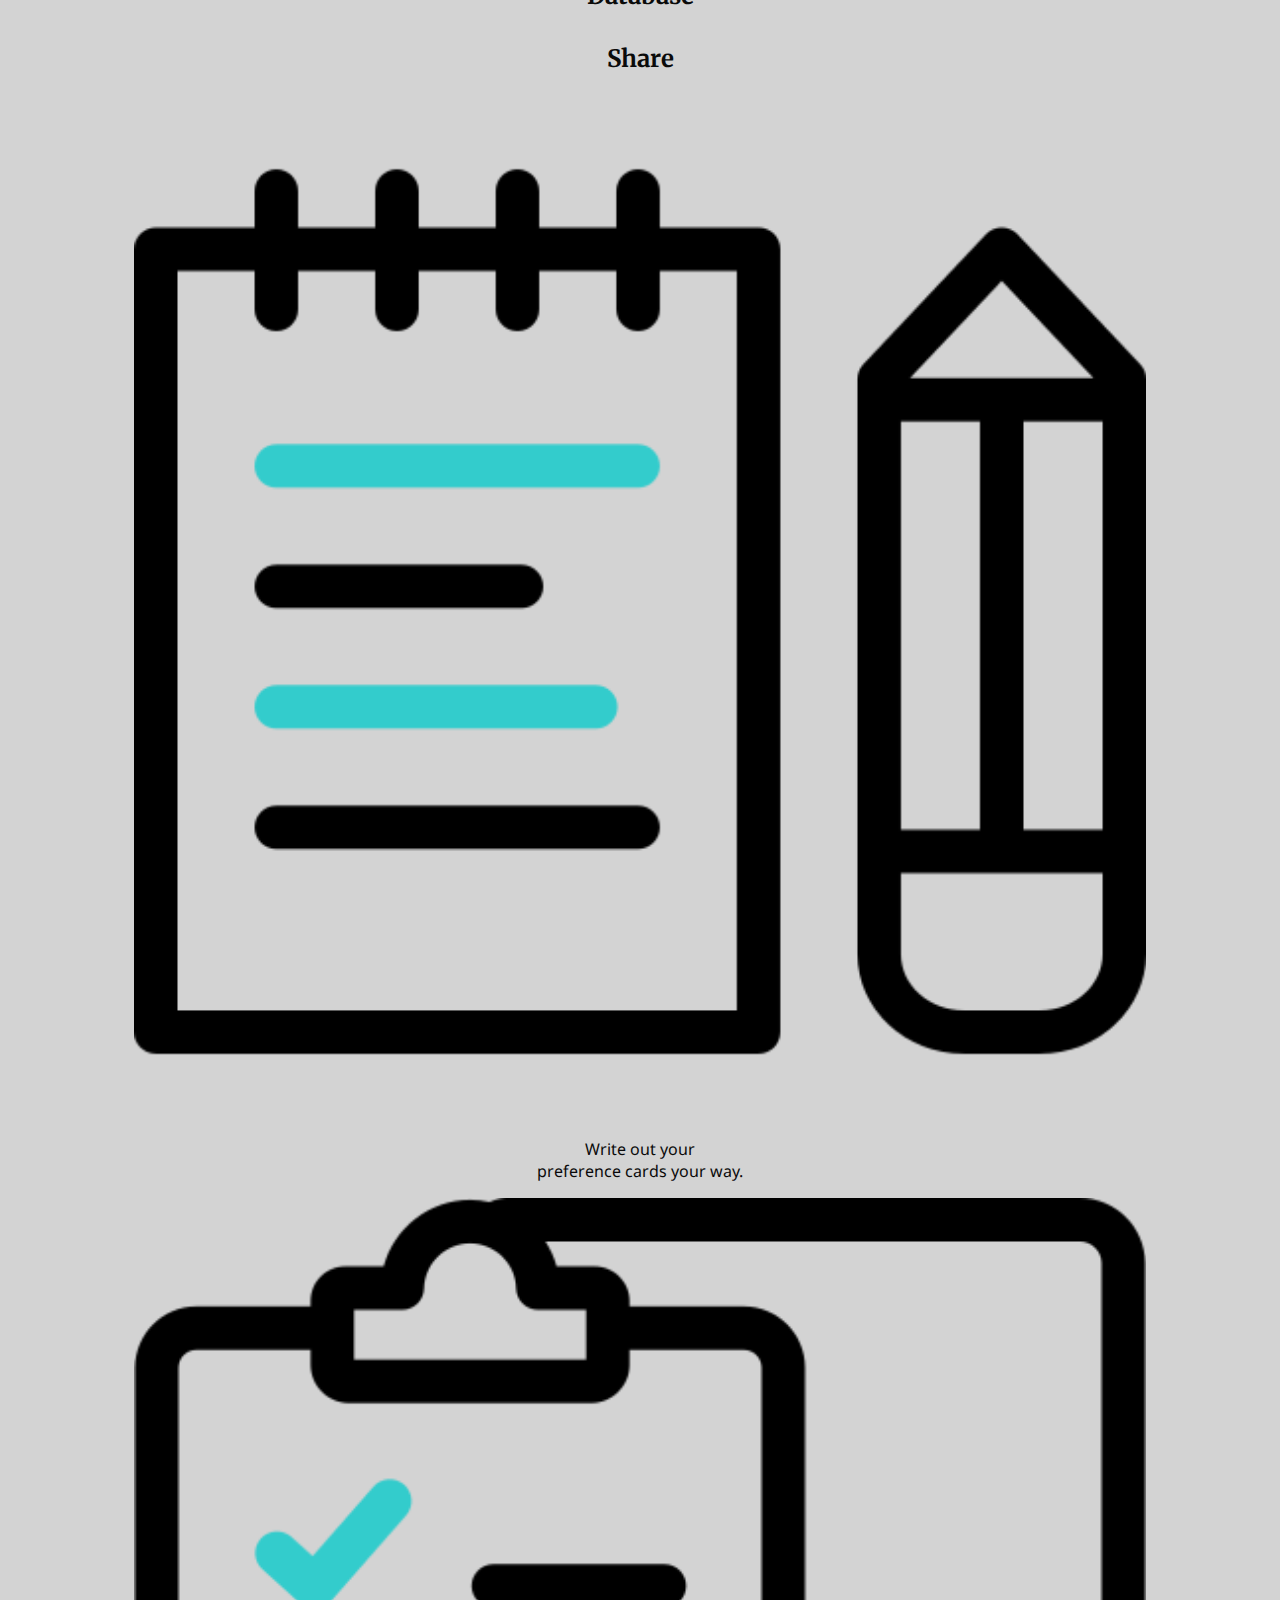
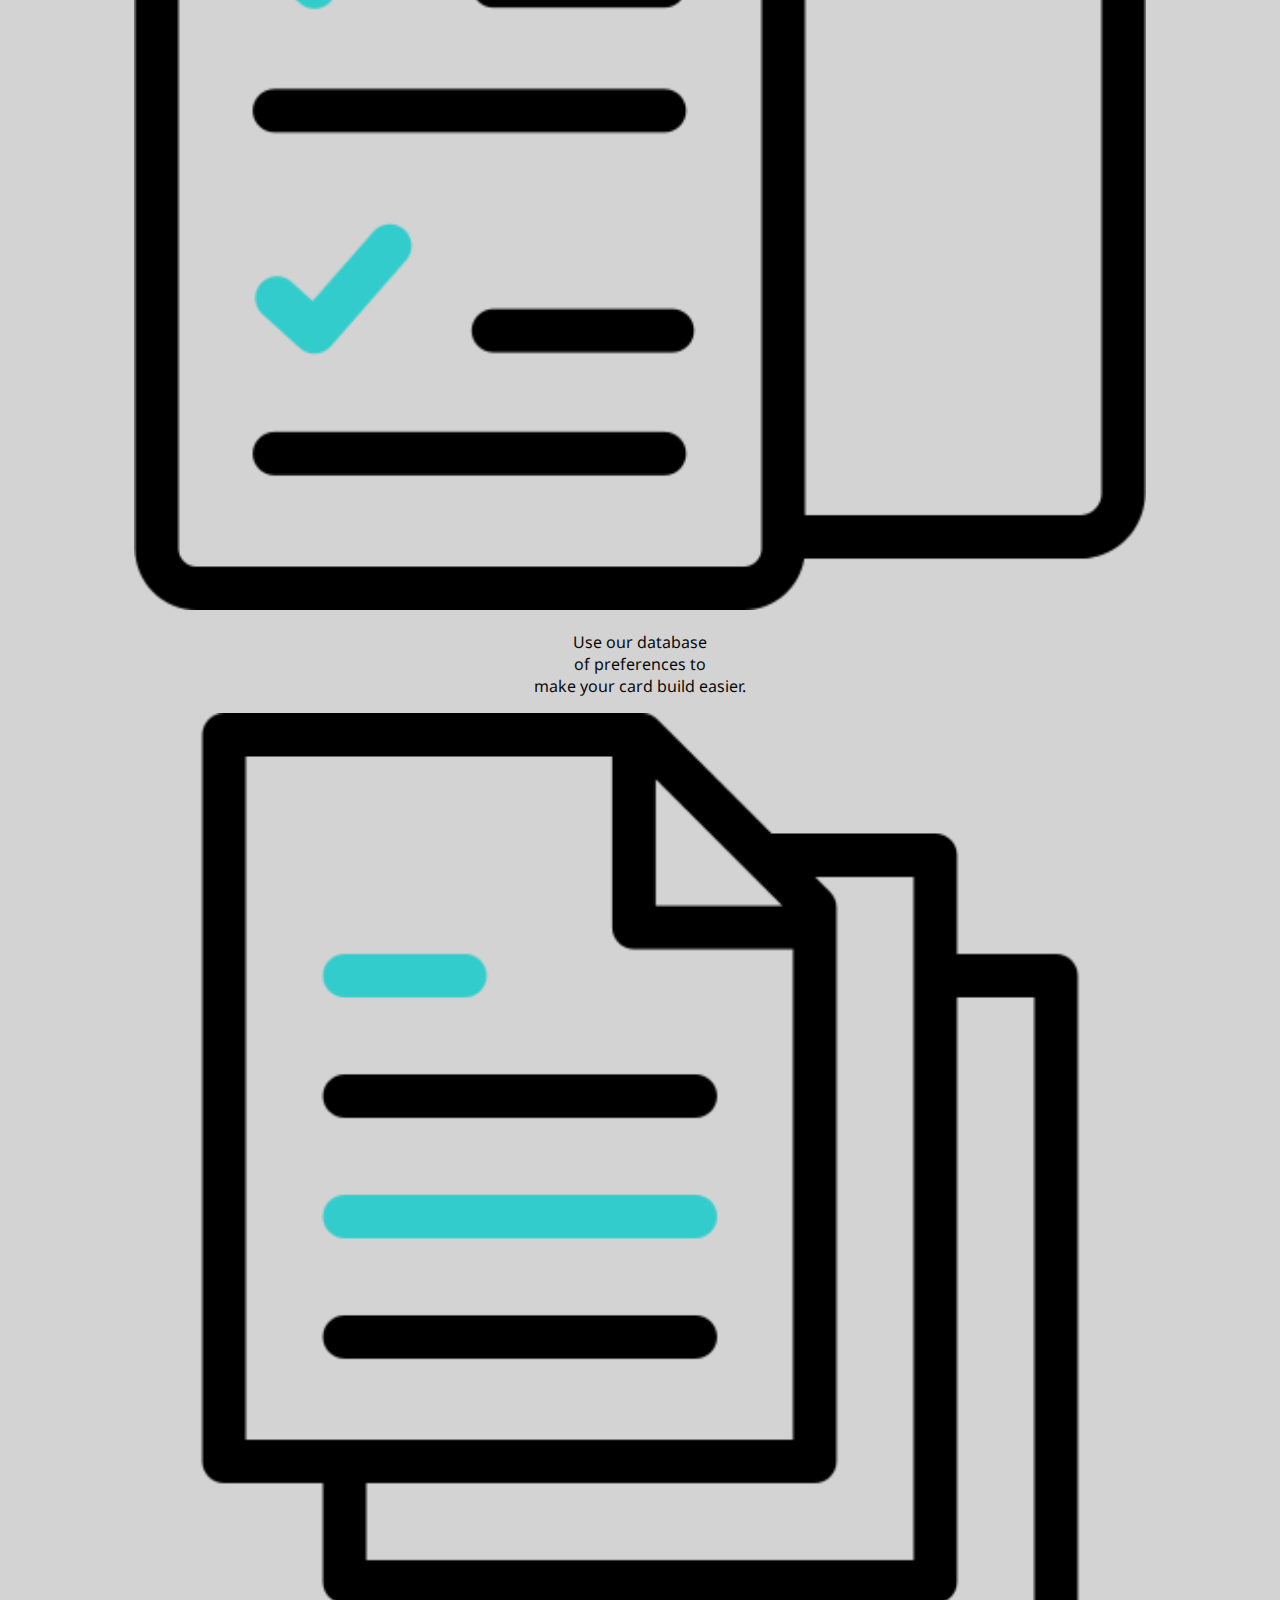
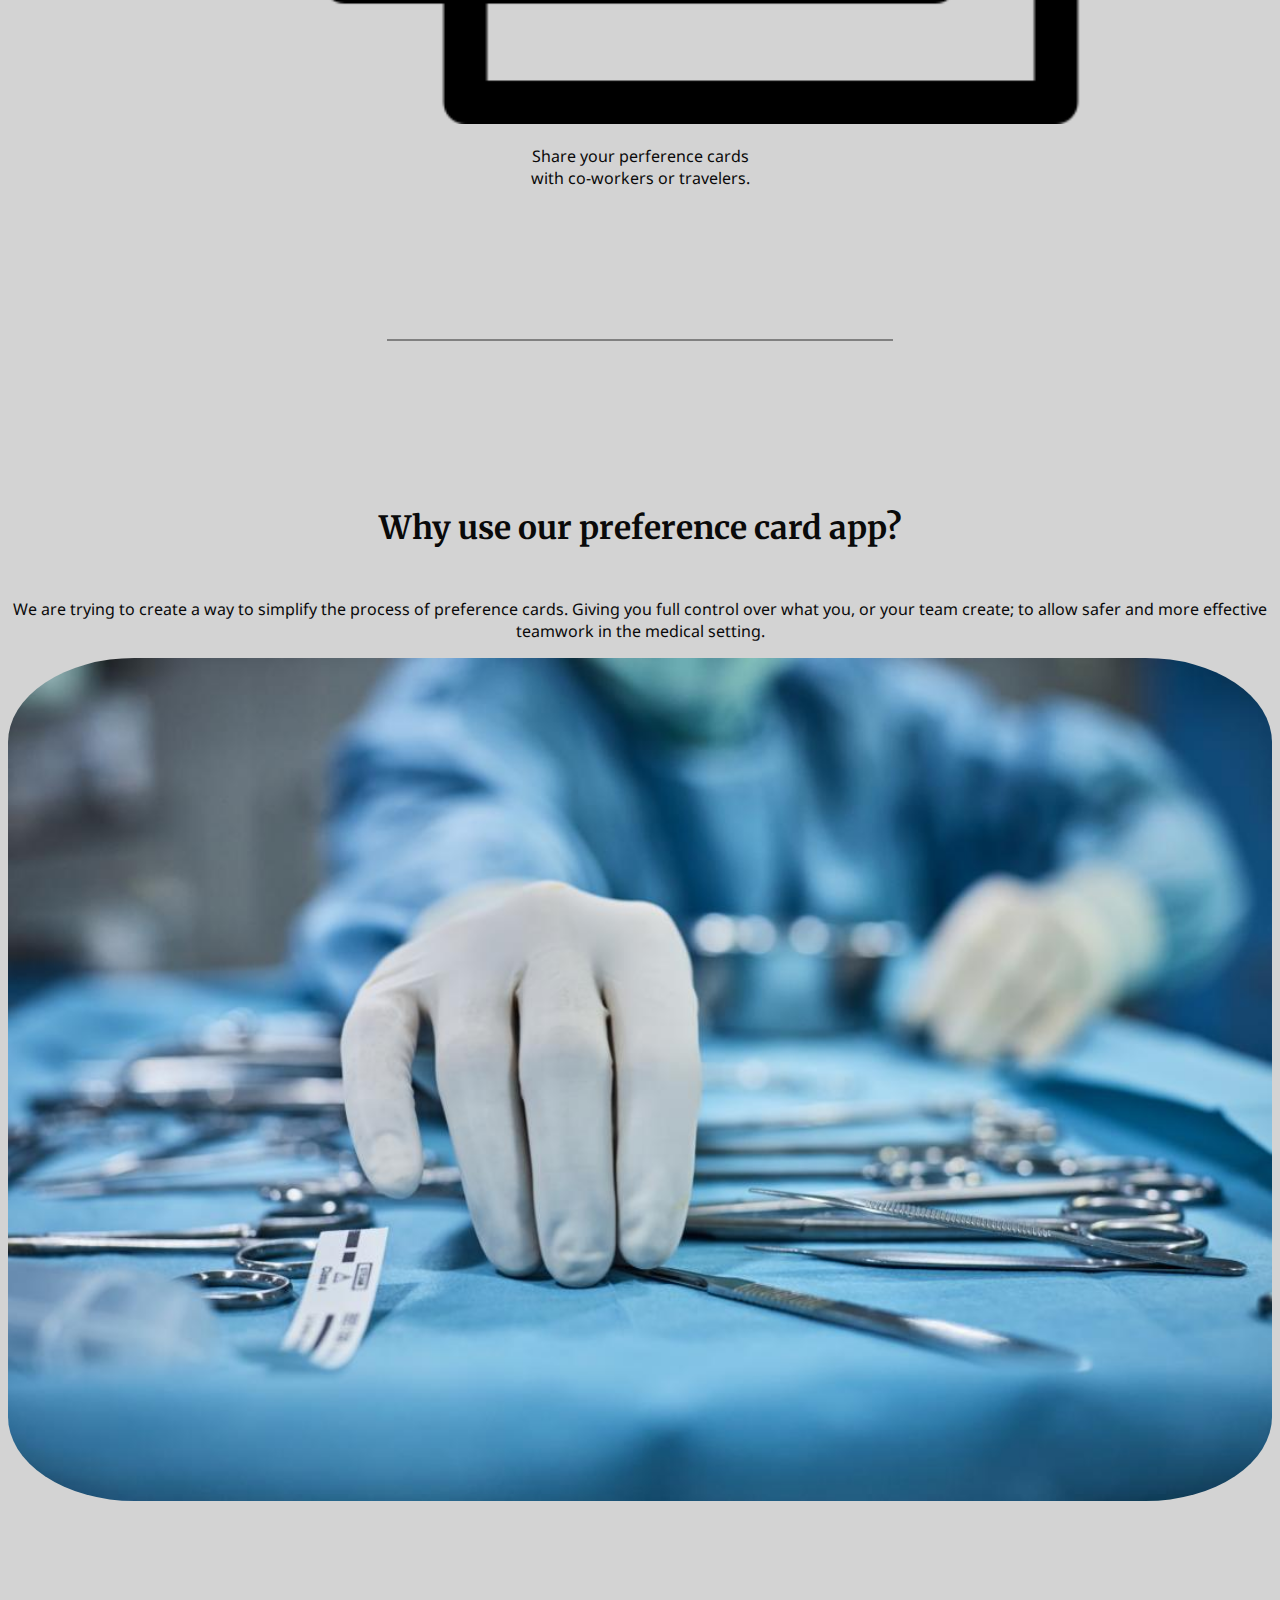
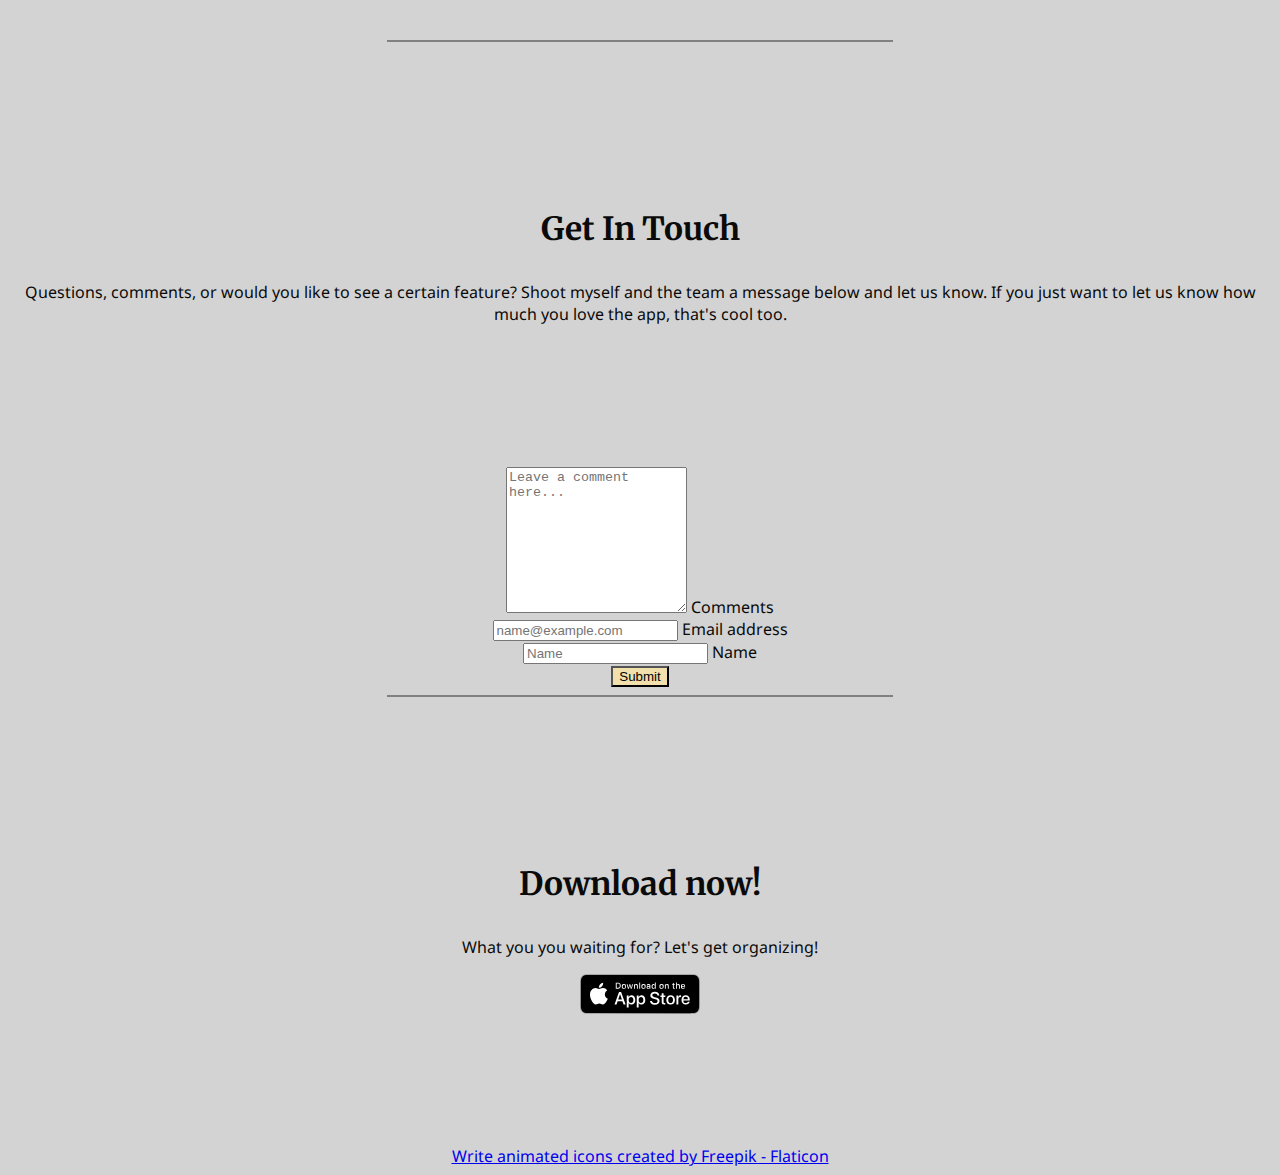
==== commit 70a3123a: "Add files via upload" ====
--- a/index.html
+++ b/index.html
@@ -100,7 +100,7 @@
                   </div>
                 </div>
                 <div class="modal-footer pt-4">                  
-                  <button type="button" class="btn mx-auto w-100" style="background-color: #74959A;">Login</button>
+                  <button type="button" class="btn mx-auto w-100" style="background-color: #F1E0AC;">Login</button>
                 </div>
                 <p class="text-center">Not yet account, <a href="#">Signup</a></p> 
             </form>
@@ -152,22 +152,22 @@
     <!--Icons-->
             <div class="row features">
                 <div class="col-xs-12 col-md-2">
-                    <img class="icon" src="images/notebook.png" alt="Notebook Icon" width="50%"/>
-                </div>
-                <div class="col-xs-12 col-md-2">
-                    <p>Write out your preference cards your way.</p>
-                </div>
-                <div class="col-xs-12 col-md-2">
-                    <img class="icon" src="images/checklist.png" alt="Notebook Icon" width="50%"/>
-                </div>
-                <div class="col-xs-12 col-md-2">
-                    <p>Use our database of perferences to make your card build easier.</p>
-                </div>
-                <div class="col-xs-12 col-md-2">
-                    <img class="icon" src="images/document.png" alt="Notebook Icon" width="50%"/>
-                </div>
-                <div class="col-xs-12 col-md-2">
-                    <p>Share your perference cards with co-workers or travelers.</p>
+                    <img class="icon" src="images/notebook.png" alt="Notebook Icon" width="80%"/>
+                </div>
+                <div class="col-xs-12 col-md-2">
+                    <p>Write out your<br>preference cards your way.</p>
+                </div>
+                <div class="col-xs-12 col-md-2">
+                    <img class="icon" src="images/checklist.png" alt="Notebook Icon" width="80%"/>
+                </div>
+                <div class="col-xs-12 col-md-2">
+                    <p>Use our database<br>of preferences to<br>make your card build easier.</p>
+                </div>
+                <div class="col-xs-12 col-md-2">
+                    <img class="icon" src="images/document.png" alt="Notebook Icon" width="80%"/>
+                </div>
+                <div class="col-xs-12 col-md-2">
+                    <p>Share your perference cards<br>with co-workers or travelers.</p>
                 </div>
             </div>
         </div>
--- a/css/stylesheet.css
+++ b/css/stylesheet.css
@@ -17,7 +17,7 @@
 }
 h1 {
     font-family: 'Merriweather', serif;
-    font-size: 6em;  
+    font-size: 5em;  
     
 }
 h2{
@@ -71,6 +71,10 @@
 .btn-style:hover { 
     box-shadow: 0 12px 16px 0 rgba(0,0,0,0.24), 0 17px 50px 0 rgba(0,0,0,0.19);
 }
+
+
+                        /* Profile icons and hover effects */
+
 .doctor-profile {
     position: relative;
     margin-bottom: 50px;
@@ -99,7 +103,7 @@
     bottom: -45px;
     left: -25%;
     content: "";
-    background-color: #ffffff;
+    background-color: #495371;
     -webkit-transform: rotate(-15deg);
     transform: rotate(-15deg);
 }
@@ -137,7 +141,7 @@
     -webkit-transition-duration: 500ms;
     transition-duration: 500ms;
     border-radius: 0 0 15px 15px;
-    background-color: #ffffff;
+    background-color: #495371;
 }
 .doctor-profile .doctor-info::after {
     -webkit-transition-duration: 500ms;
@@ -146,7 +150,7 @@
     z-index: 1;
     width: 50px;
     height: 3px;
-    background-color: #495371;
+    background-color: #98B4AA;
     content: "";
     top: 12px;
     right: 30px;
@@ -174,7 +178,7 @@
 }
 .doctor-profile:hover .doctor-thumb::after,
 .doctor-profile:focus .doctor-thumb::after {
-    background-color: #495371;
+    background-color: #98B4AA;
 }
 .doctor-profile:hover .doctor-thumb .social-info a,
 .doctor-profile:focus .doctor-thumb .social-info a {
@@ -188,17 +192,23 @@
 }
 .doctor-profile:hover .doctor-info,
 .doctor-profile:focus .doctor-info {
-    background-color: #495371;
+    background-color: #98B4AA;
 }
 .doctor-profile:hover .doctor-info::after,
 .doctor-profile:focus .doctor-info::after {
-    background-color: #ffffff;
+    background-color: #495371;
 }
 .doctor-profile:hover .doctor-info h6,
 .doctor-profile:focus .doctor-info h6 {
-    color: #ffffff;
+    color: black;
 }
 .doctor-profile:hover .doctor-info p,
 .doctor-profile:focus .doctor-info p {
-    color: #ffffff;
+    color: black;
+}
+.doctor-profile .doctor-info h6 {
+    color: white;
+}
+.doctor-profile .doctor-info p {
+    color: white;
 }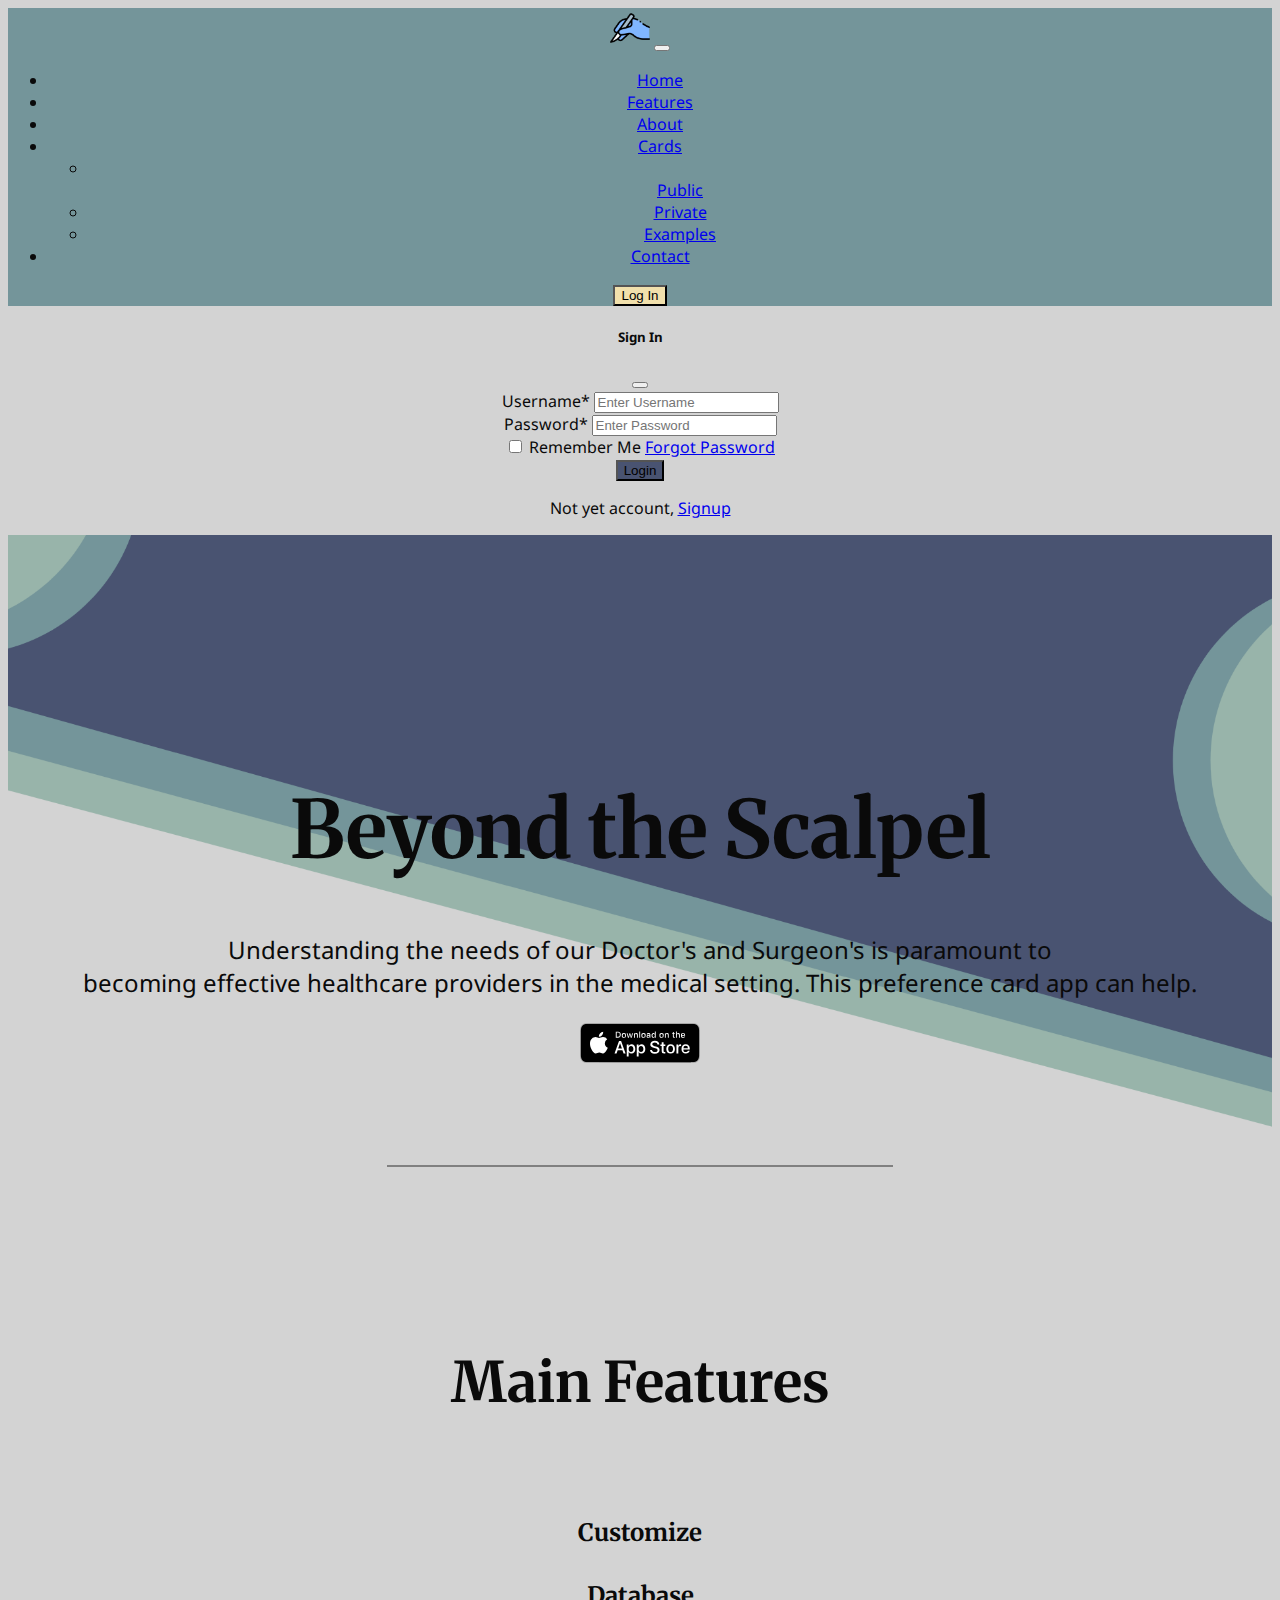
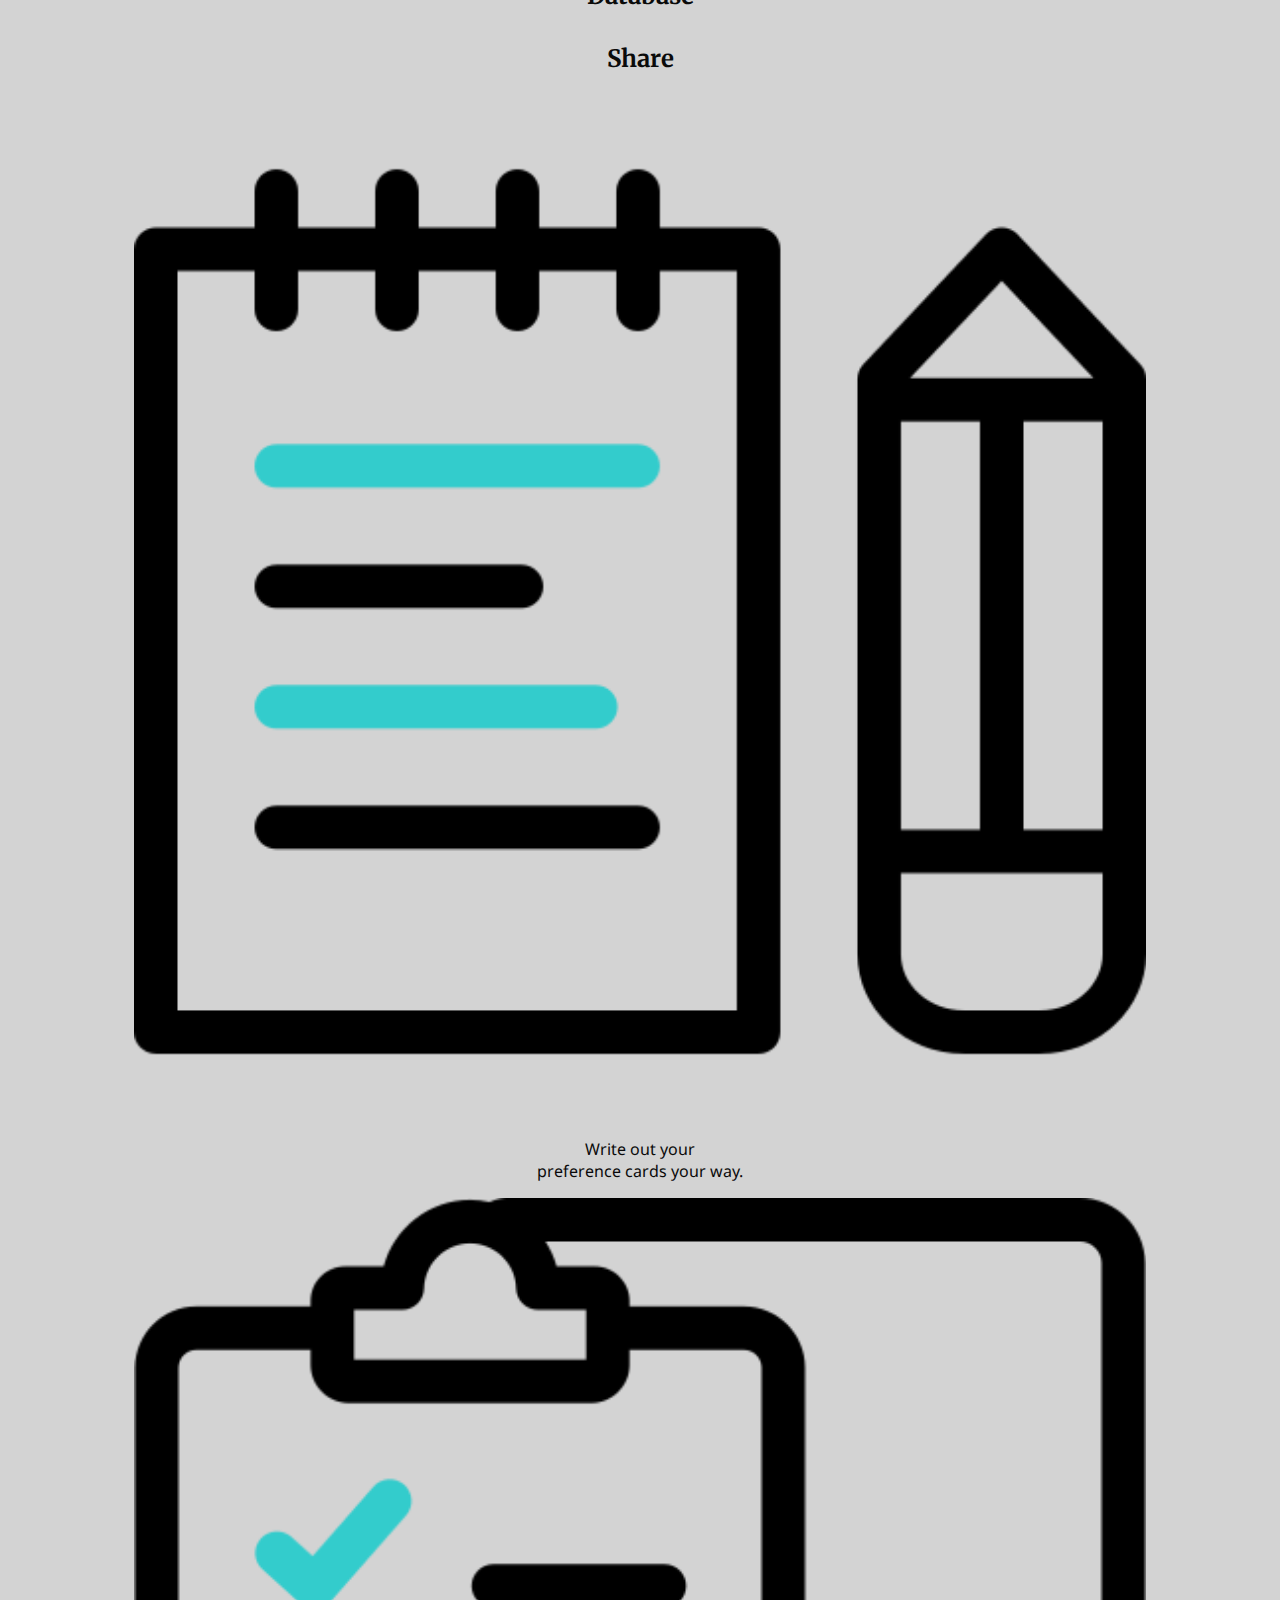
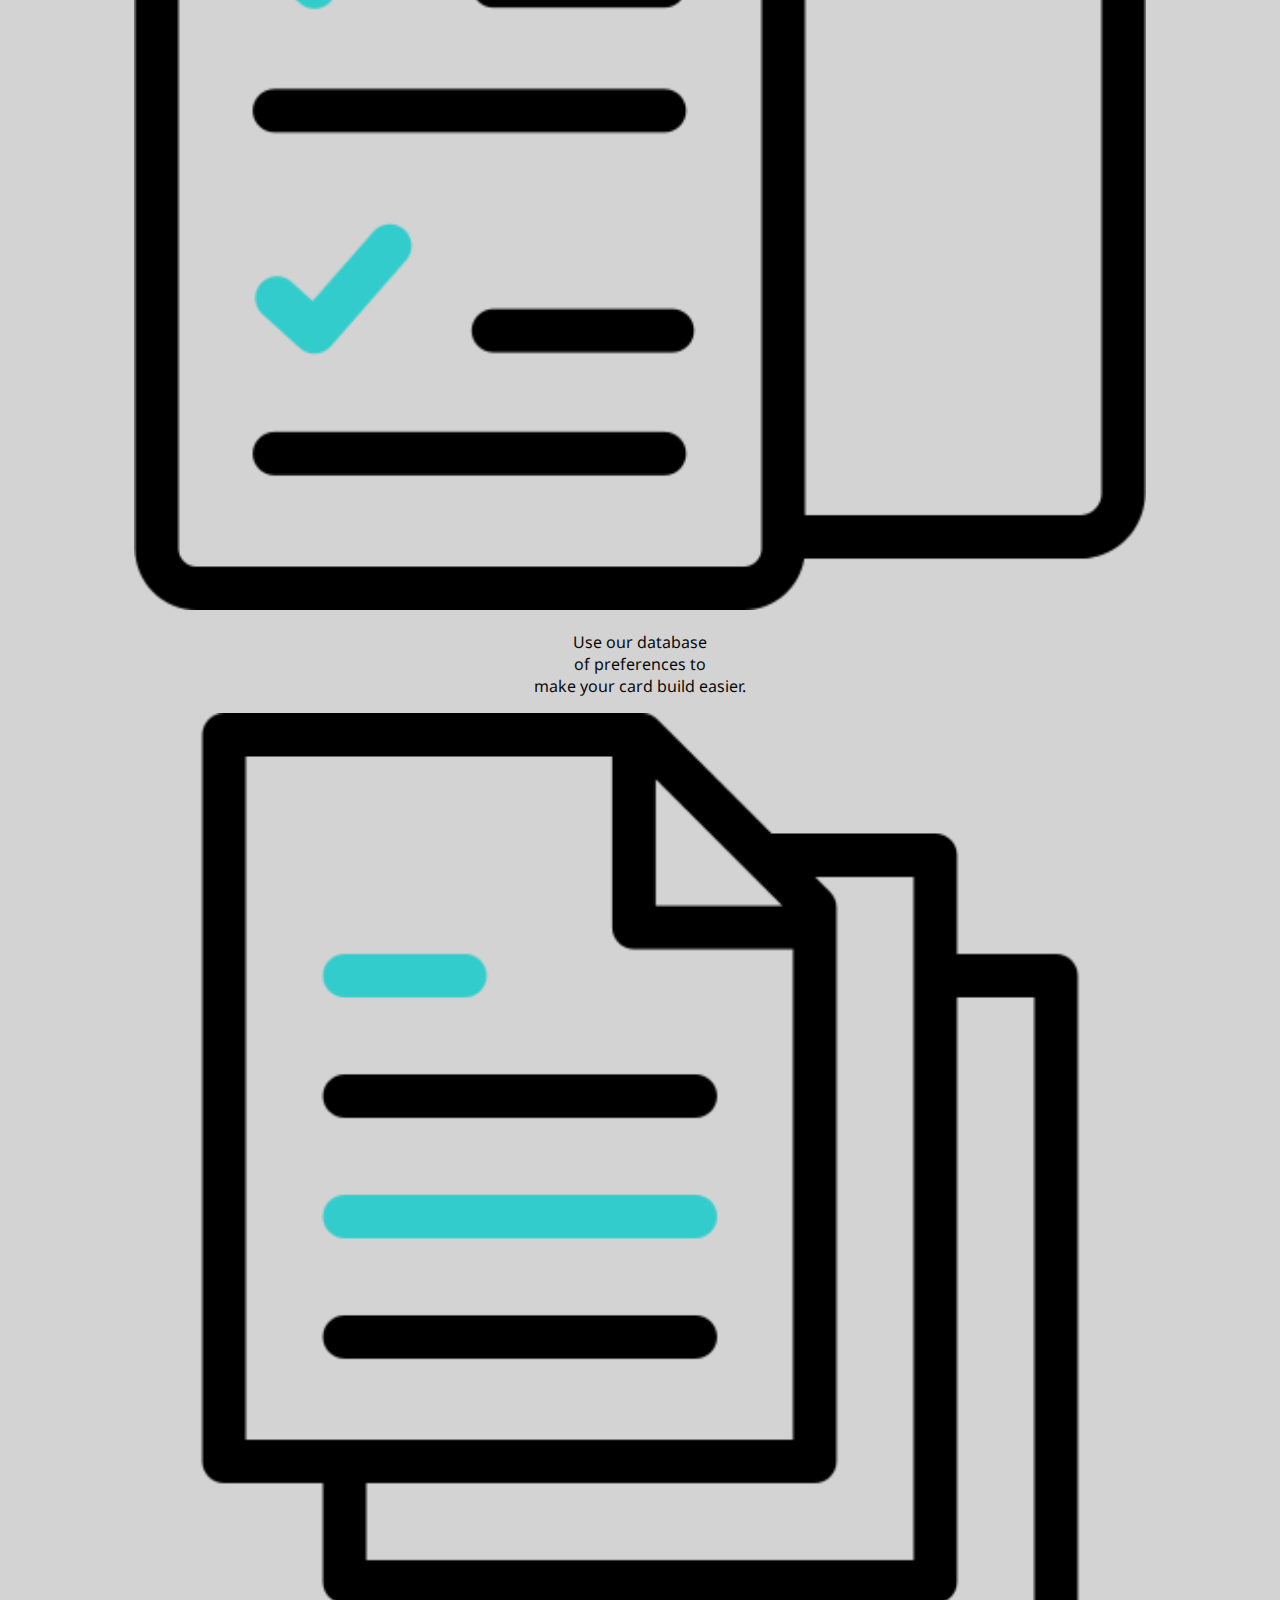
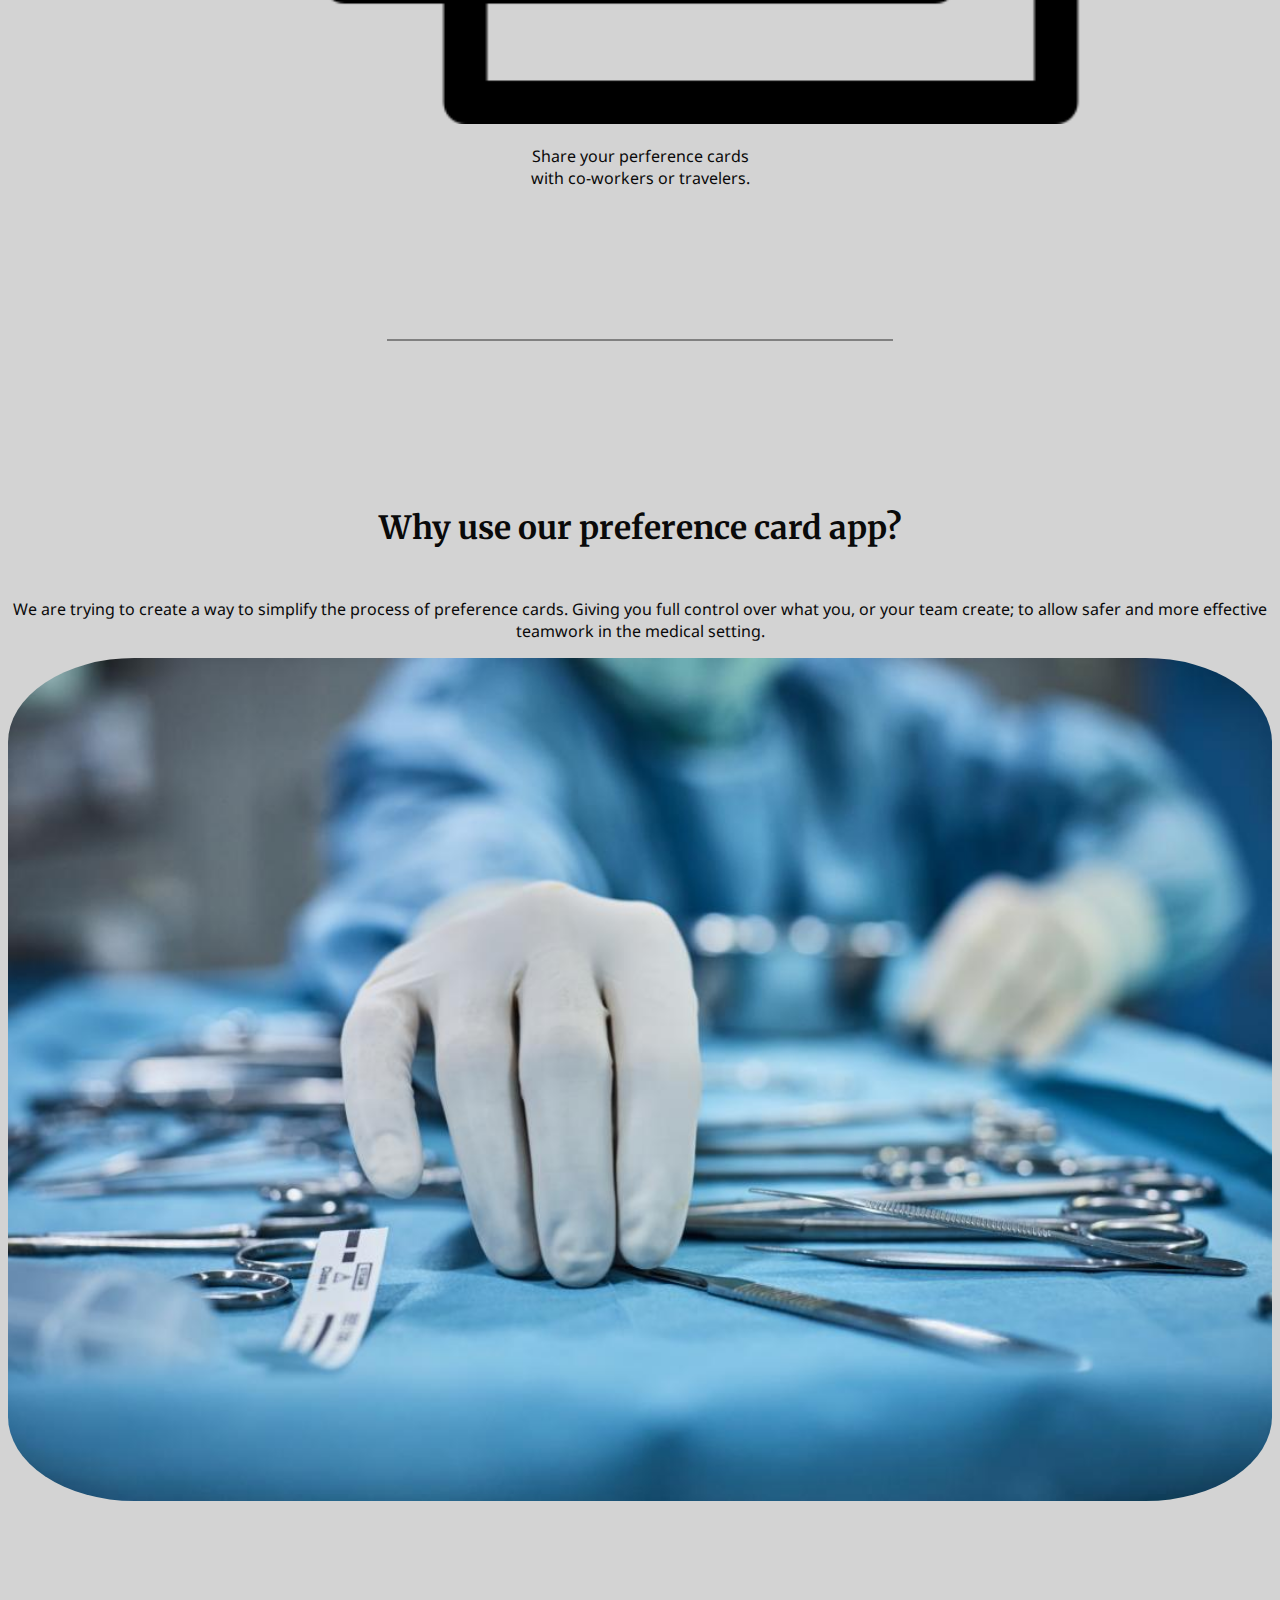
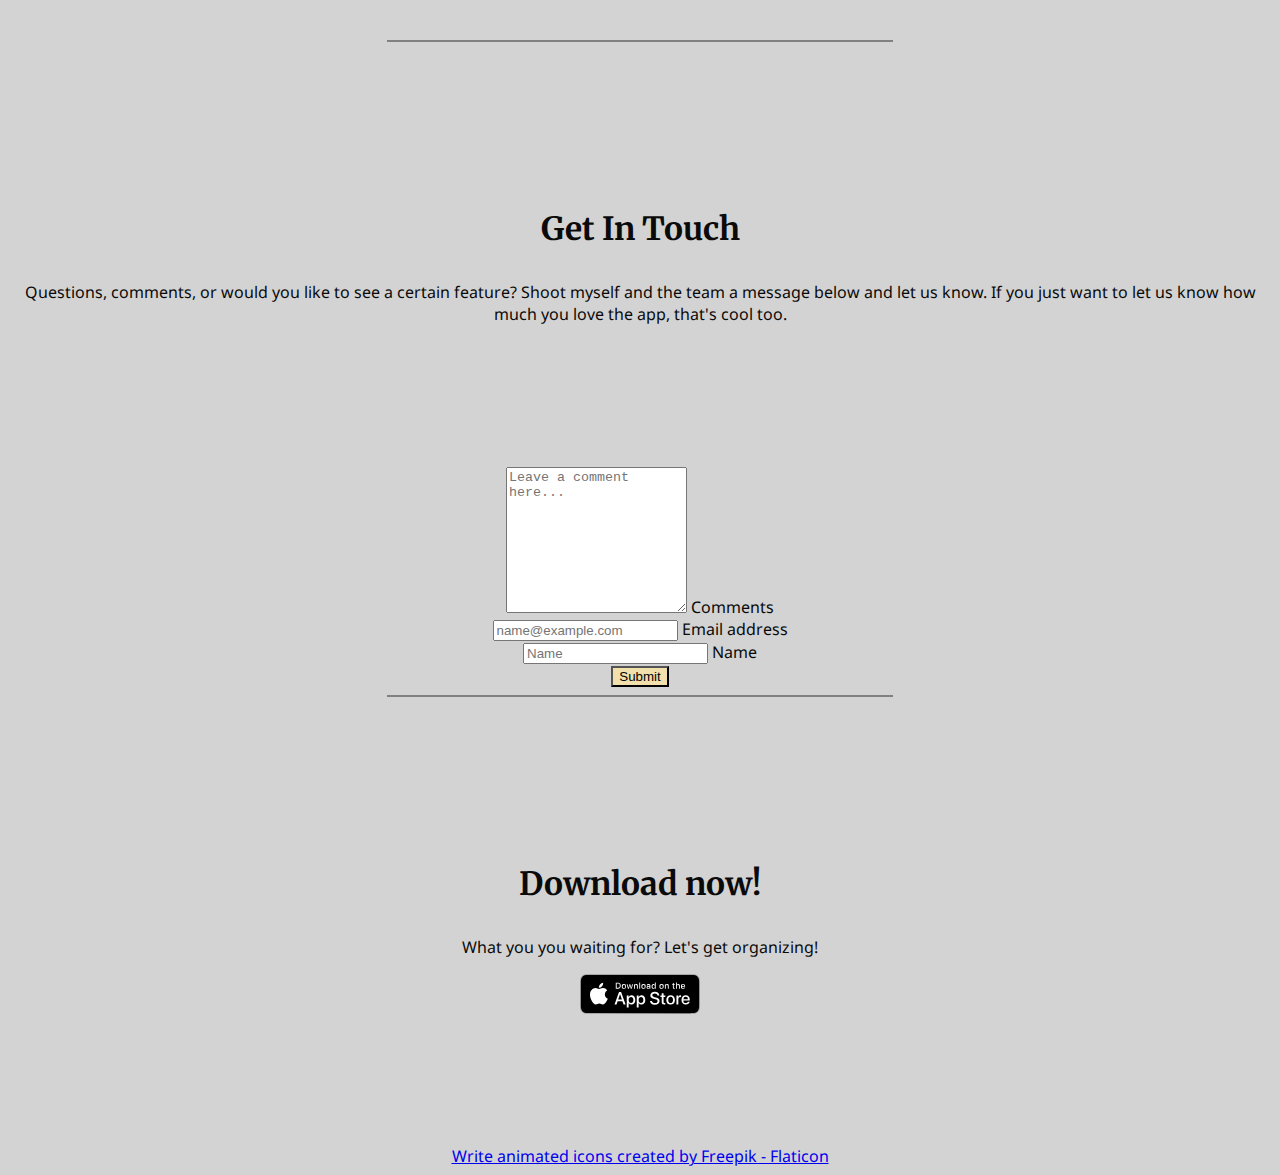
==== commit 86a05e80: "Add files via upload" ====
--- a/index.html
+++ b/index.html
@@ -74,7 +74,7 @@
 
     <div class="modal fade" id="modalForm" tabindex="-1" aria-hidden="true">
         <div class="modal-dialog modal-dialog-centered">
-          <div class="modal-content" style="background-color: lightgrey">
+          <div class="modal-content">
 
 <!-- Login Form -->
 
@@ -100,7 +100,7 @@
                   </div>
                 </div>
                 <div class="modal-footer pt-4">                  
-                  <button type="button" class="btn mx-auto w-100" style="background-color: #F1E0AC;">Login</button>
+                  <button type="button" class="btn mx-auto w-100 text-white" style="background-color: #495371">Login</button>
                 </div>
                 <p class="text-center">Not yet account, <a href="#">Signup</a></p> 
             </form>
